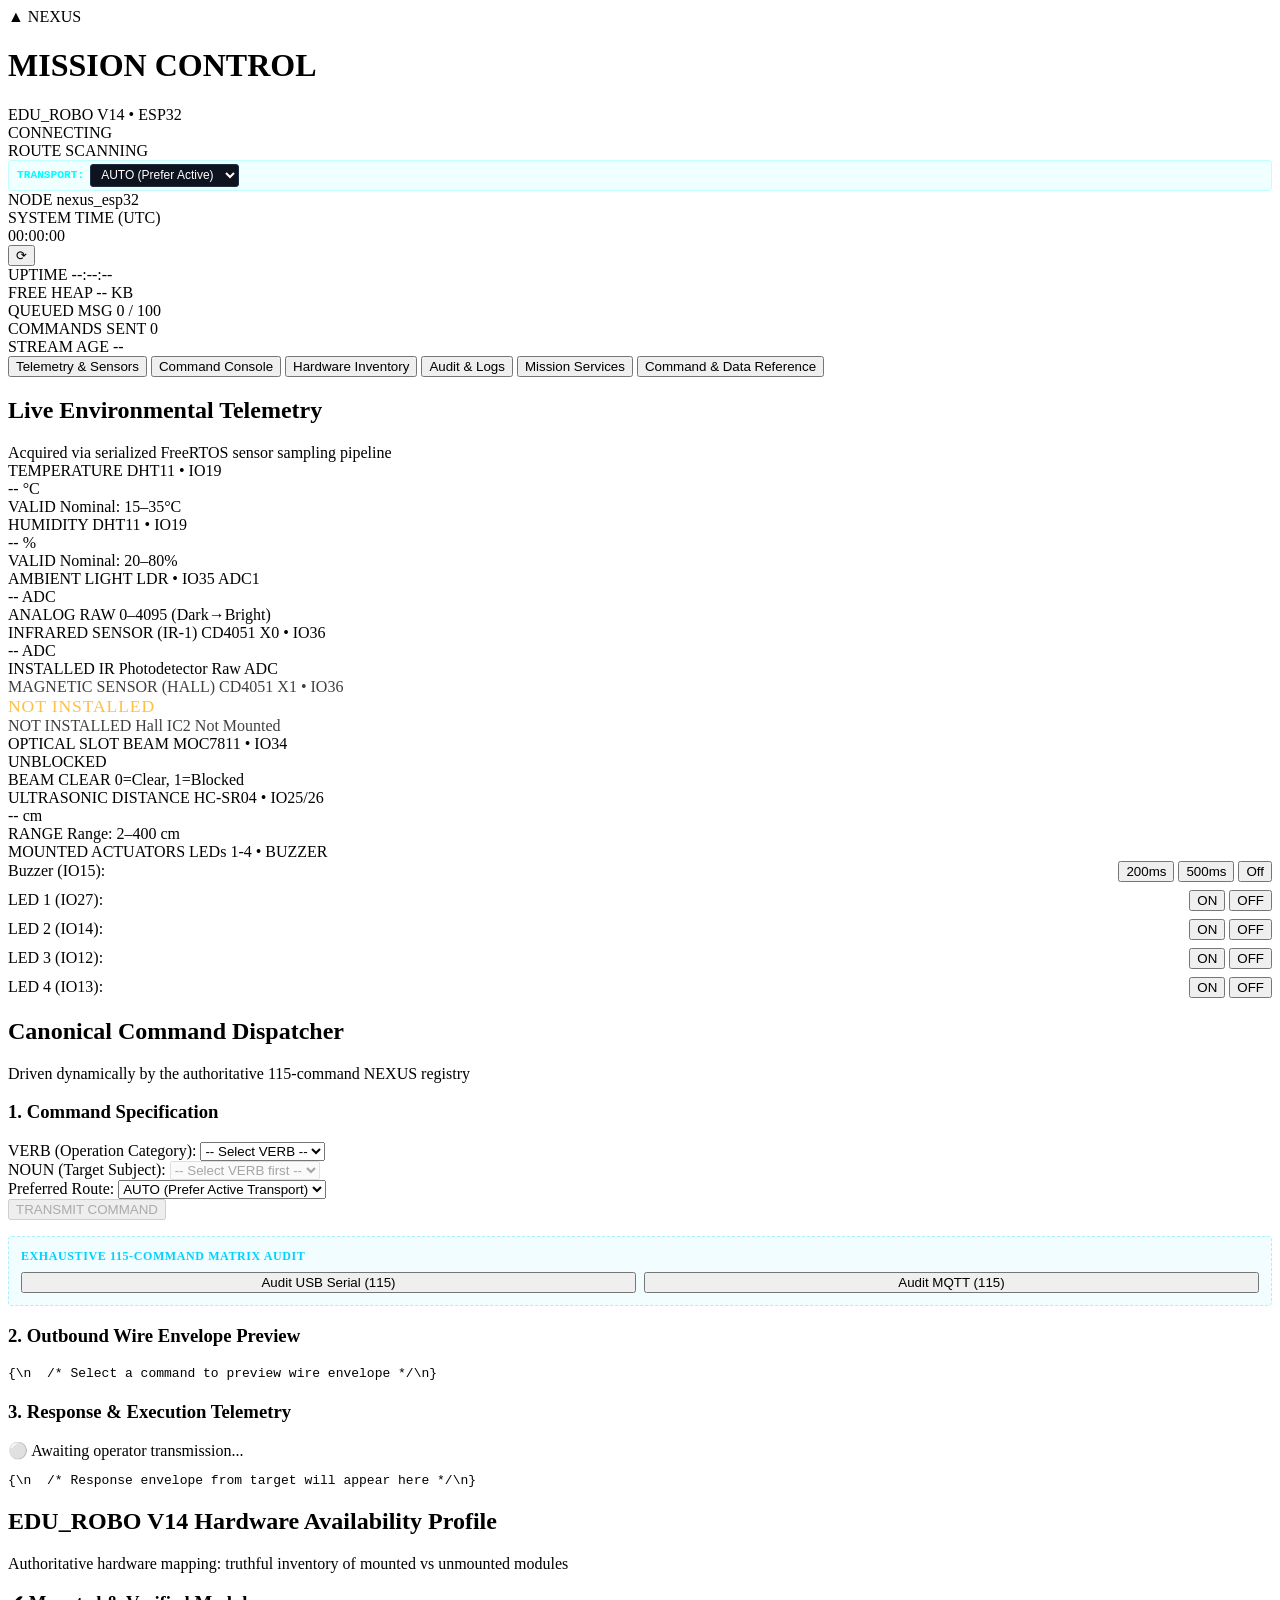
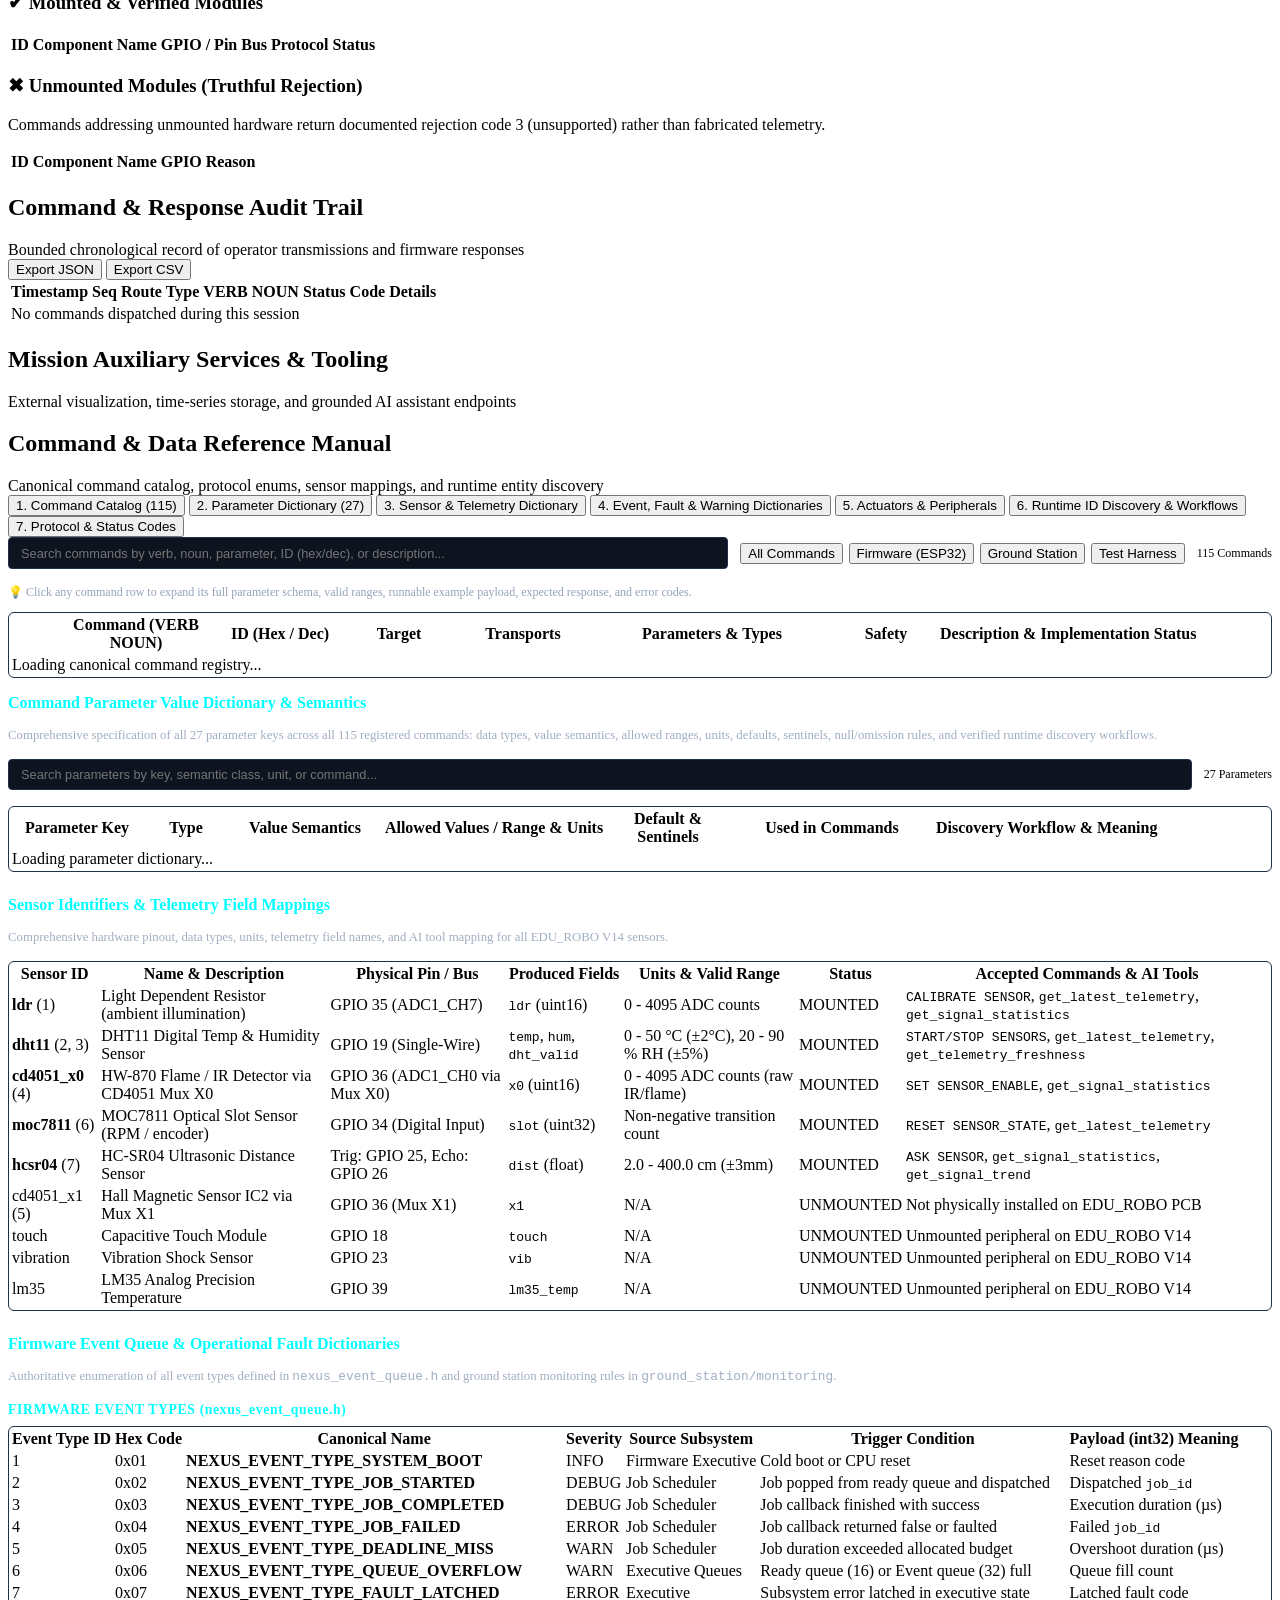
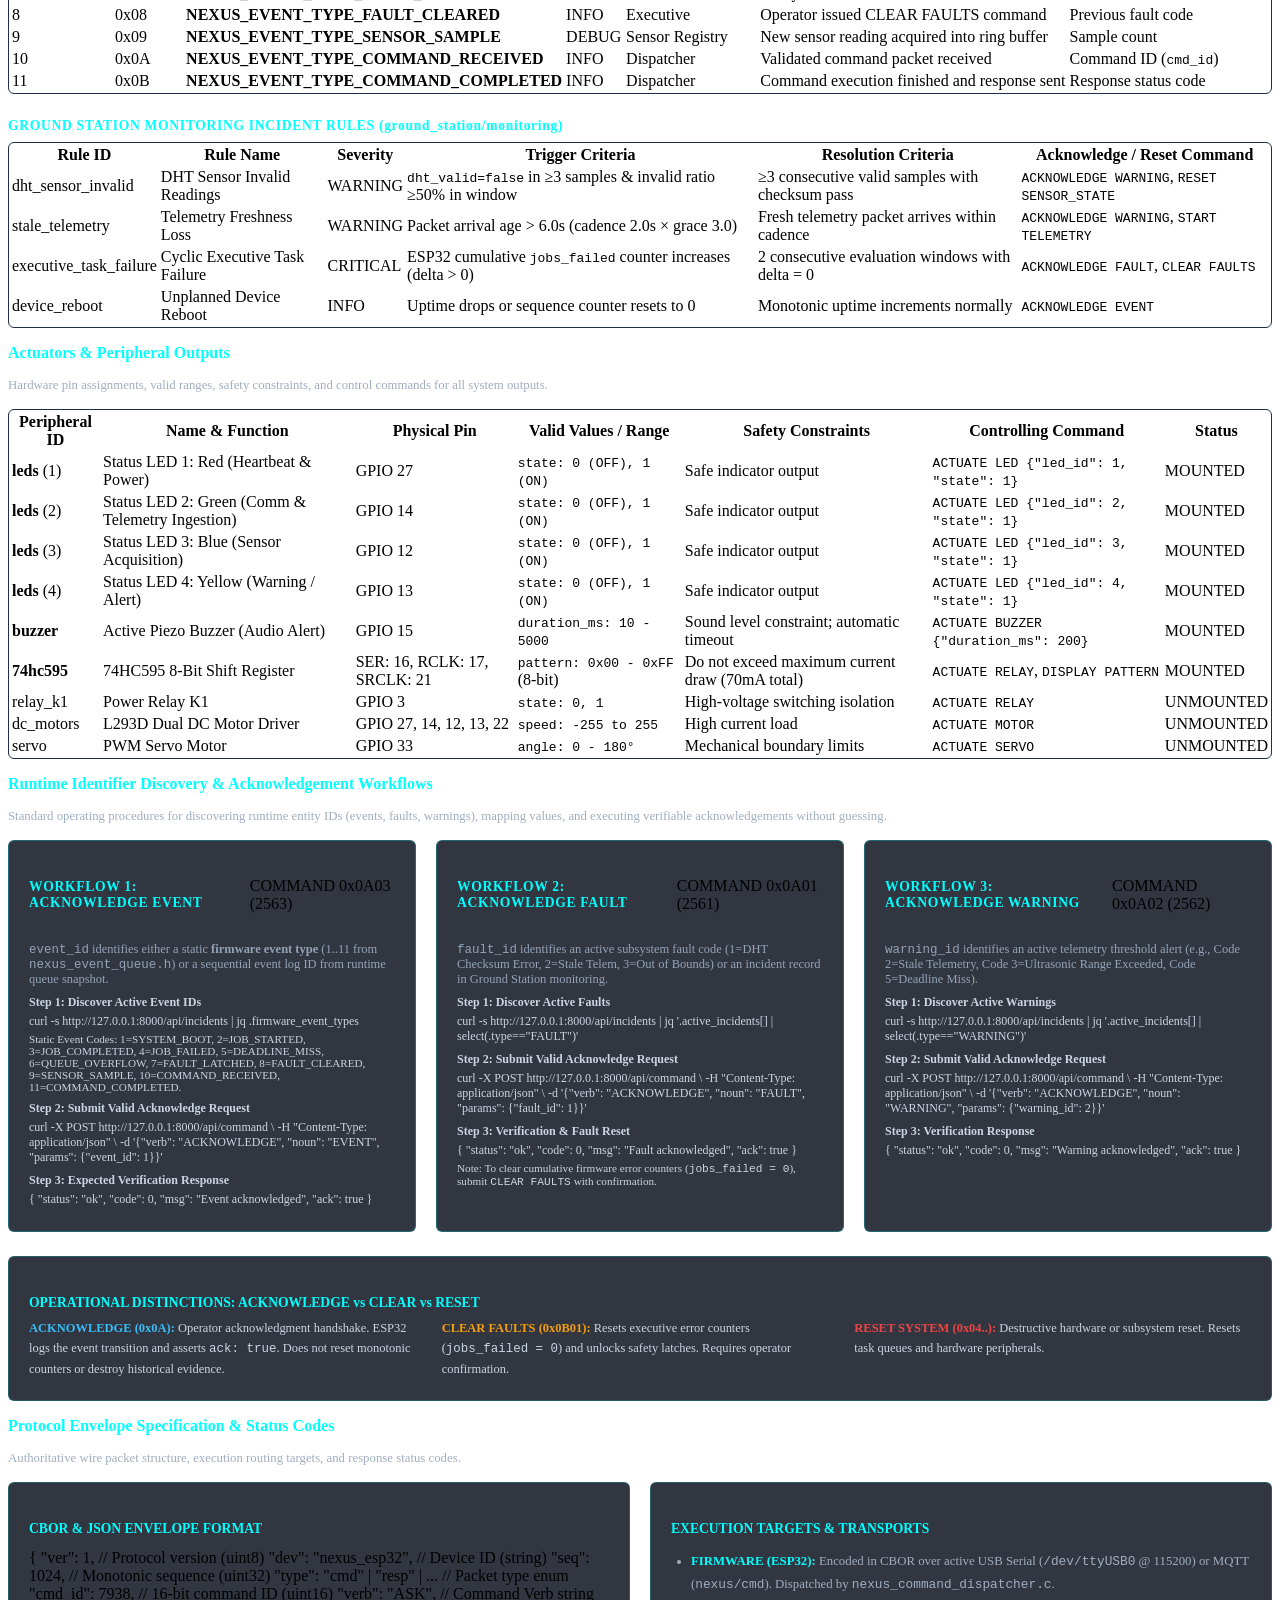
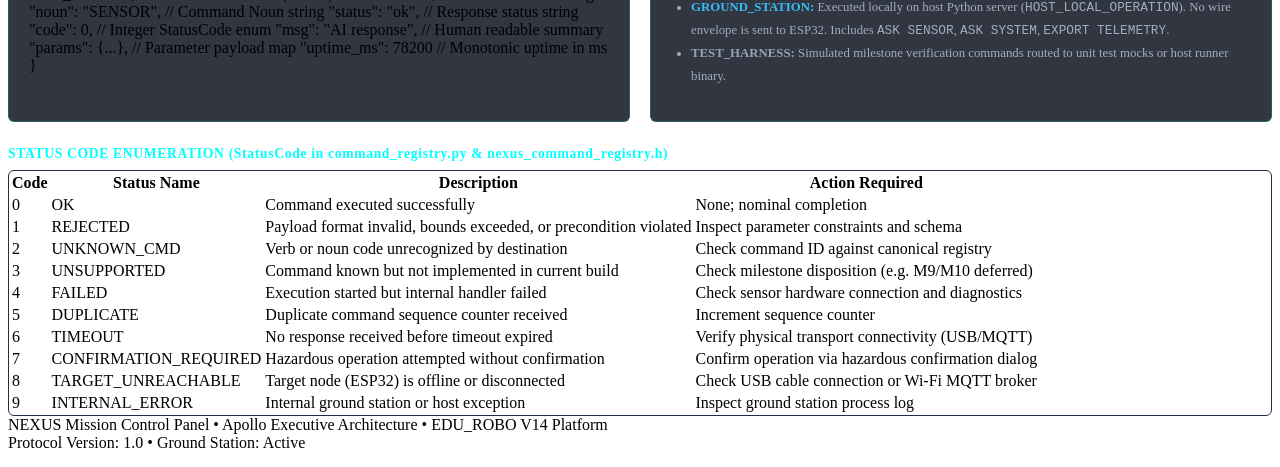
==== ground_station/static/index.html @ f182c5f9 "feat(ref): implement interactive parameter value mappings, command reference manual, and UI parity -" ====
<!DOCTYPE html>
<html lang="en">
<head>
  <meta charset="UTF-8">
  <meta name="viewport" content="width=device-width, initial-scale=1.0, maximum-scale=1.0, user-scalable=no">
  <title>NEXUS Mission Control | EDU_ROBO V14</title>
  <meta name="description" content="Apollo-inspired environmental monitoring & command control center for NEXUS EDU_ROBO V14">
  <link rel="stylesheet" href="/styles.css">
  <link rel="preconnect" href="https://fonts.googleapis.com">
  <link rel="preconnect" href="https://fonts.gstatic.com" crossorigin>
  <link href="https://fonts.googleapis.com/css2?family=Chakra+Petch:wght@400;600;700&family=JetBrains+Mono:wght@400;500;700&family=Inter:wght@300;400;500;600;700&display=swap" rel="stylesheet">
</head>
<body class="nexus-theme">
  <!-- Top Navigation / Status Ribbon -->
  <header class="mission-header">
    <div class="header-left">
      <div class="mission-insignia">
        <span class="insignia-symbol">▲</span>
        <span class="insignia-name">NEXUS</span>
      </div>
      <div class="mission-title">
        <h1>MISSION CONTROL</h1>
        <span class="sub-platform">EDU_ROBO V14 • ESP32</span>
      </div>
    </div>

    <div class="header-center">
      <div class="status-pill-group">
        <div id="connection-badge" class="badge badge-offline">
          <span class="indicator-dot"></span>
          <span class="badge-text" id="connection-text">CONNECTING</span>
        </div>
        <div id="transport-badge" class="badge badge-neutral">
          <span class="badge-label">ROUTE</span>
          <span class="badge-text" id="transport-text">SCANNING</span>
        </div>
        <div class="transport-selector-badge" style="display: flex; align-items: center; gap: 0.35rem; background: rgba(0,255,255,0.06); padding: 0.2rem 0.5rem; border-radius: 4px; border: 1px solid rgba(0,255,255,0.2);">
          <span style="font-size: 0.7rem; color: #00ffff; font-family: monospace; font-weight: bold;">TRANSPORT:</span>
          <select id="select-global-transport" class="form-control form-control-sm" style="background: #0d131f; color: #fff; border: 1px solid #1f2f47; font-size: 0.75rem; padding: 0.15rem 0.4rem; border-radius: 3px; cursor: pointer;">
            <option value="auto">AUTO (Prefer Active)</option>
            <option value="serial">USB Serial</option>
            <option value="mqtt">MQTT / Wi-Fi</option>
          </select>
        </div>
        <div class="badge badge-device">
          <span class="badge-label">NODE</span>
          <span class="badge-text" id="device-id-text">nexus_esp32</span>
        </div>
      </div>
    </div>

    <div class="header-right">
      <div class="mission-clock">
        <div class="clock-label">SYSTEM TIME (UTC)</div>
        <div id="utc-clock" class="clock-value">00:00:00</div>
      </div>
      <button id="refresh-all-btn" class="btn btn-icon" title="Refresh Telemetry">⟳</button>
    </div>
  </header>

  <!-- Main Grid Dashboard -->
  <main class="dashboard-container">
    
    <!-- Top Stats Bar -->
    <section class="quick-telemetry-strip">
      <div class="telemetry-chip">
        <span class="chip-label">UPTIME</span>
        <span id="chip-uptime" class="chip-value">--:--:--</span>
      </div>
      <div class="telemetry-chip">
        <span class="chip-label">FREE HEAP</span>
        <span id="chip-heap" class="chip-value">-- KB</span>
      </div>
      <div class="telemetry-chip">
        <span class="chip-label">QUEUED MSG</span>
        <span id="chip-queue" class="chip-value">0 / 100</span>
      </div>
      <div class="telemetry-chip">
        <span class="chip-label">COMMANDS SENT</span>
        <span id="chip-cmds" class="chip-value">0</span>
      </div>
      <div class="telemetry-chip">
        <span class="chip-label">STREAM AGE</span>
        <span id="chip-age" class="chip-value">--</span>
      </div>
    </section>

    <!-- Navigation Tabs for Mobile & Desktop -->
    <nav class="console-tabs" role="tablist">
      <button class="tab-btn active" data-tab="tab-telemetry" role="tab" id="btn-tab-telemetry">Telemetry & Sensors</button>
      <button class="tab-btn" data-tab="tab-command" role="tab" id="btn-tab-command">Command Console</button>
      <button class="tab-btn" data-tab="tab-hardware" role="tab" id="btn-tab-hardware">Hardware Inventory</button>
      <button class="tab-btn" data-tab="tab-history" role="tab" id="btn-tab-history">Audit & Logs</button>
      <button class="tab-btn" data-tab="tab-services" role="tab" id="btn-tab-services">Mission Services</button>
      <button class="tab-btn" data-tab="tab-reference" role="tab" id="btn-tab-reference">Command & Data Reference</button>
    </nav>

    <!-- TAB 1: Live Telemetry & Sensors -->
    <section id="tab-telemetry" class="tab-panel active">
      <div class="panel-header">
        <h2>Live Environmental Telemetry</h2>
        <span class="panel-subtitle">Acquired via serialized FreeRTOS sensor sampling pipeline</span>
      </div>

      <div class="sensors-grid">
        <!-- Sensor Card: Temperature -->
        <article class="sensor-card" id="card-temp">
          <div class="card-head">
            <span class="sensor-name">TEMPERATURE</span>
            <span class="sensor-id">DHT11 • IO19</span>
          </div>
          <div class="card-body">
            <div class="metric-display">
              <span id="val-temp" class="metric-number">--</span>
              <span class="metric-unit">°C</span>
            </div>
            <div class="metric-meta">
              <span id="tag-temp-valid" class="tag tag-ok">VALID</span>
              <span class="nominal-range">Nominal: 15–35°C</span>
            </div>
          </div>
        </article>

        <!-- Sensor Card: Humidity -->
        <article class="sensor-card" id="card-hum">
          <div class="card-head">
            <span class="sensor-name">HUMIDITY</span>
            <span class="sensor-id">DHT11 • IO19</span>
          </div>
          <div class="card-body">
            <div class="metric-display">
              <span id="val-hum" class="metric-number">--</span>
              <span class="metric-unit">%</span>
            </div>
            <div class="metric-meta">
              <span id="tag-hum-valid" class="tag tag-ok">VALID</span>
              <span class="nominal-range">Nominal: 20–80%</span>
            </div>
          </div>
        </article>

        <!-- Sensor Card: Light Intensity -->
        <article class="sensor-card" id="card-ldr">
          <div class="card-head">
            <span class="sensor-name">AMBIENT LIGHT</span>
            <span class="sensor-id">LDR • IO35 ADC1</span>
          </div>
          <div class="card-body">
            <div class="metric-display">
              <span id="val-ldr" class="metric-number">--</span>
              <span class="metric-unit">ADC</span>
            </div>
            <div class="metric-meta">
              <span class="tag tag-neutral">ANALOG RAW</span>
              <span class="nominal-range">0–4095 (Dark→Bright)</span>
            </div>
          </div>
        </article>

        <!-- Sensor Card: CD4051 MUX X0 (IR Sensor) -->
        <article class="sensor-card" id="card-x0">
          <div class="card-head">
            <span class="sensor-name">INFRARED SENSOR (IR-1)</span>
            <span class="sensor-id">CD4051 X0 • IO36</span>
          </div>
          <div class="card-body">
            <div class="metric-display">
              <span id="val-x0" class="metric-number">--</span>
              <span class="metric-unit">ADC</span>
            </div>
            <div class="metric-meta">
              <span class="tag tag-ok">INSTALLED</span>
              <span class="nominal-range">IR Photodetector Raw ADC</span>
            </div>
          </div>
        </article>

        <!-- Sensor Card: CD4051 MUX X1 (Hall Effect - Not Installed) -->
        <article class="sensor-card sensor-card-unmounted" id="card-x1" style="opacity: 0.75; border-color: rgba(255, 170, 0, 0.3);">
          <div class="card-head">
            <span class="sensor-name">MAGNETIC SENSOR (HALL)</span>
            <span class="sensor-id">CD4051 X1 • IO36</span>
          </div>
          <div class="card-body">
            <div class="metric-display">
              <span id="val-x1" class="metric-status text-warning" style="color: #ffaa00; font-size: 1.1rem; letter-spacing: 0.05em;">NOT INSTALLED</span>
            </div>
            <div class="metric-meta">
              <span class="tag tag-warn">NOT INSTALLED</span>
              <span class="nominal-range">Hall IC2 Not Mounted</span>
            </div>
          </div>
        </article>

        <!-- Sensor Card: MOC7811 Slot Optocoupler -->
        <article class="sensor-card" id="card-slot">
          <div class="card-head">
            <span class="sensor-name">OPTICAL SLOT BEAM</span>
            <span class="sensor-id">MOC7811 • IO34</span>
          </div>
          <div class="card-body">
            <div class="metric-display">
              <span id="val-slot" class="metric-status">UNBLOCKED</span>
            </div>
            <div class="metric-meta">
              <span id="tag-slot-state" class="tag tag-ok">BEAM CLEAR</span>
              <span class="nominal-range">0=Clear, 1=Blocked</span>
            </div>
          </div>
        </article>

        <!-- Sensor Card: HC-SR04 Ultrasonic Distance -->
        <article class="sensor-card" id="card-dist">
          <div class="card-head">
            <span class="sensor-name">ULTRASONIC DISTANCE</span>
            <span class="sensor-id">HC-SR04 • IO25/26</span>
          </div>
          <div class="card-body">
            <div class="metric-display">
              <span id="val-dist" class="metric-number">--</span>
              <span class="metric-unit">cm</span>
            </div>
            <div class="metric-meta">
              <span id="tag-dist-state" class="tag tag-neutral">RANGE</span>
              <span class="nominal-range">Range: 2–400 cm</span>
            </div>
          </div>
        </article>

        <!-- Quick Actuation Card -->
        <article class="sensor-card actuation-quick-card">
          <div class="card-head">
            <span class="sensor-name">MOUNTED ACTUATORS</span>
            <span class="sensor-id">LEDs 1-4 • BUZZER</span>
          </div>
          <div class="card-body quick-actuation-body" style="display: flex; flex-direction: column; gap: 0.5rem;">
            <div class="actuator-row" style="display: flex; justify-content: space-between; align-items: center;">
              <span>Buzzer (IO15):</span>
              <div class="btn-group">
                <button class="btn btn-sm btn-action" onclick="window.NexusApp.quickBuzzer(1, 200)">200ms</button>
                <button class="btn btn-sm btn-action" onclick="window.NexusApp.quickBuzzer(1, 500)">500ms</button>
                <button class="btn btn-sm btn-outline" onclick="window.NexusApp.quickBuzzer(0, 0)">Off</button>
              </div>
            </div>
            <div class="actuator-row" style="display: flex; justify-content: space-between; align-items: center;">
              <span>LED 1 (IO27):</span>
              <div class="btn-group">
                <button class="btn btn-sm btn-action" onclick="window.NexusApp.quickLed(1, 1)">ON</button>
                <button class="btn btn-sm btn-outline" onclick="window.NexusApp.quickLed(1, 0)">OFF</button>
              </div>
            </div>
            <div class="actuator-row" style="display: flex; justify-content: space-between; align-items: center;">
              <span>LED 2 (IO14):</span>
              <div class="btn-group">
                <button class="btn btn-sm btn-action" onclick="window.NexusApp.quickLed(2, 1)">ON</button>
                <button class="btn btn-sm btn-outline" onclick="window.NexusApp.quickLed(2, 0)">OFF</button>
              </div>
            </div>
            <div class="actuator-row" style="display: flex; justify-content: space-between; align-items: center;">
              <span>LED 3 (IO12):</span>
              <div class="btn-group">
                <button class="btn btn-sm btn-action" onclick="window.NexusApp.quickLed(3, 1)">ON</button>
                <button class="btn btn-sm btn-outline" onclick="window.NexusApp.quickLed(3, 0)">OFF</button>
              </div>
            </div>
            <div class="actuator-row" style="display: flex; justify-content: space-between; align-items: center;">
              <span>LED 4 (IO13):</span>
              <div class="btn-group">
                <button class="btn btn-sm btn-action" onclick="window.NexusApp.quickLed(4, 1)">ON</button>
                <button class="btn btn-sm btn-outline" onclick="window.NexusApp.quickLed(4, 0)">OFF</button>
              </div>
            </div>
          </div>
        </article>
      </div>
    </section>

    <!-- TAB 2: Canonical Command Console -->
    <section id="tab-command" class="tab-panel">
      <div class="panel-header">
        <h2>Canonical Command Dispatcher</h2>
        <span class="panel-subtitle">Driven dynamically by the authoritative 115-command NEXUS registry</span>
      </div>

      <div class="command-grid-layout">
        <!-- Command Builder Form -->
        <div class="command-builder-card">
          <h3 class="card-title">1. Command Specification</h3>

          <div class="form-group">
            <label for="select-verb">VERB (Operation Category):</label>
            <select id="select-verb" class="form-control">
              <option value="">-- Select VERB --</option>
            </select>
          </div>

          <div class="form-group">
            <label for="select-noun">NOUN (Target Subject):</label>
            <select id="select-noun" class="form-control" disabled>
              <option value="">-- Select VERB first --</option>
            </select>
          </div>

          <div class="command-meta-bar" id="command-meta-bar" style="display: none;">
            <div class="meta-item"><span class="meta-label">ID:</span> <span id="meta-cmd-id" class="code-pill">0x0000</span></div>
            <div class="meta-item"><span class="meta-label">TARGET:</span> <span id="meta-destination" class="code-pill">FIRMWARE</span></div>
            <div class="meta-item"><span class="meta-label">DISPOSITION:</span> <span id="meta-disposition" class="code-pill">REQUIRED</span></div>
            <div class="meta-item"><span class="meta-label">SUPPORTED:</span> <span id="meta-supported" class="tag tag-ok">YES</span></div>
          </div>

          <div id="command-description" class="command-description-box" style="display: none;">
            <!-- Description text injected dynamically -->
          </div>

          <!-- Dynamic Parameters Container -->
          <div id="parameters-container" class="parameters-section" style="display: none;">
            <h4 class="sub-heading">Command Parameters</h4>
            <div id="dynamic-fields-area"></div>
          </div>

          <!-- Transport preference & dispatch settings -->
          <div class="transport-preference-row">
            <label for="select-transport-route">Preferred Route:</label>
            <select id="select-transport-route" class="form-control form-control-sm">
              <option value="auto">AUTO (Prefer Active Transport)</option>
              <option value="serial">USB Serial (/dev/ttyUSB0)</option>
              <option value="mqtt">MQTT / Wi-Fi (Broker)</option>
            </select>
          </div>

          <!-- Transmit Action Button -->
          <div class="action-submit-area">
            <button id="btn-dispatch-cmd" class="btn btn-primary btn-block" disabled>
              <span class="btn-text">TRANSMIT COMMAND</span>
            </button>
          </div>

          <!-- Automated Full UI Command Audit Controls -->
          <div class="audit-runner-box" style="margin-top: 1rem; padding: 0.75rem; background: rgba(0, 210, 255, 0.05); border: 1px dashed rgba(0, 210, 255, 0.3); border-radius: 4px;">
            <div style="font-size: 0.75rem; font-weight: bold; color: #00d2ff; letter-spacing: 0.05em; margin-bottom: 0.5rem;">EXHAUSTIVE 115-COMMAND MATRIX AUDIT</div>
            <div style="display: flex; gap: 0.5rem;">
              <button id="btn-run-serial-audit" class="btn btn-sm btn-outline" style="flex: 1;" onclick="window.NexusApp.runCommandMatrixAudit({route:'serial'})">Audit USB Serial (115)</button>
              <button id="btn-run-mqtt-audit" class="btn btn-sm btn-outline" style="flex: 1;" onclick="window.NexusApp.runCommandMatrixAudit({route:'mqtt'})">Audit MQTT (115)</button>
            </div>
            <div id="audit-progress-status" style="font-size: 0.75rem; color: #8ba2b5; margin-top: 0.5rem; display: none;">Ready</div>
          </div>
        </div>

        <!-- Wire Preview & Execution Response Display -->
        <div class="command-preview-card">
          <h3 class="card-title">2. Outbound Wire Envelope Preview</h3>
          <pre id="wire-preview" class="code-view json-preview">{\n  /* Select a command to preview wire envelope */\n}</pre>

          <h3 class="card-title" style="margin-top: 1.25rem;">3. Response & Execution Telemetry</h3>
          <div id="response-status-banner" class="status-banner banner-idle">
            <span class="status-icon">⚪</span>
            <span id="banner-text">Awaiting operator transmission...</span>
          </div>

          <pre id="response-preview" class="code-view json-response">{\n  /* Response envelope from target will appear here */\n}</pre>
        </div>
      </div>
    </section>

    <!-- TAB 3: Hardware Inventory & Authority -->
    <section id="tab-hardware" class="tab-panel">
      <div class="panel-header">
        <h2>EDU_ROBO V14 Hardware Availability Profile</h2>
        <span class="panel-subtitle">Authoritative hardware mapping: truthful inventory of mounted vs unmounted modules</span>
      </div>

      <div class="hardware-split-grid">
        <!-- Mounted Hardware -->
        <div class="hardware-column">
          <h3 class="inventory-heading mounted-heading">✔ Mounted & Verified Modules</h3>
          <div class="table-responsive">
            <table class="nexus-table" id="table-mounted-hw">
              <thead>
                <tr>
                  <th>ID</th>
                  <th>Component Name</th>
                  <th>GPIO / Pin</th>
                  <th>Bus Protocol</th>
                  <th>Status</th>
                </tr>
              </thead>
              <tbody id="tbody-mounted-hw">
                <!-- Dynamically populated from /api/status -->
              </tbody>
            </table>
          </div>
        </div>

        <!-- Unmounted Hardware -->
        <div class="hardware-column">
          <h3 class="inventory-heading unmounted-heading">✖ Unmounted Modules (Truthful Rejection)</h3>
          <p class="unmounted-notice">Commands addressing unmounted hardware return documented rejection code 3 (unsupported) rather than fabricated telemetry.</p>
          <div class="table-responsive">
            <table class="nexus-table" id="table-unmounted-hw">
              <thead>
                <tr>
                  <th>ID</th>
                  <th>Component Name</th>
                  <th>GPIO</th>
                  <th>Reason</th>
                </tr>
              </thead>
              <tbody id="tbody-unmounted-hw">
                <!-- Dynamically populated from /api/status -->
              </tbody>
            </table>
          </div>
        </div>
      </div>
    </section>

    <!-- TAB 4: Audit Trail & Command History -->
    <section id="tab-history" class="tab-panel">
      <div class="panel-header">
        <h2>Command & Response Audit Trail</h2>
        <span class="panel-subtitle">Bounded chronological record of operator transmissions and firmware responses</span>
        <div class="header-actions">
          <button class="btn btn-sm btn-outline" id="btn-export-json">Export JSON</button>
          <button class="btn btn-sm btn-outline" id="btn-export-csv">Export CSV</button>
        </div>
      </div>

      <div class="table-responsive">
        <table class="nexus-table" id="table-audit-history">
          <thead>
            <tr>
              <th>Timestamp</th>
              <th>Seq</th>
              <th>Route</th>
              <th>Type</th>
              <th>VERB</th>
              <th>NOUN</th>
              <th>Status</th>
              <th>Code</th>
              <th>Details</th>
            </tr>
          </thead>
          <tbody id="tbody-audit-history">
            <tr><td colspan="9" class="text-center text-muted">No commands dispatched during this session</td></tr>
          </tbody>
        </table>
      </div>
    </section>

    <!-- TAB 5: Mission Auxiliary Services -->
    <section id="tab-services" class="tab-panel">
      <div class="panel-header">
        <h2>Mission Auxiliary Services & Tooling</h2>
        <span class="panel-subtitle">External visualization, time-series storage, and grounded AI assistant endpoints</span>
      </div>

      <div class="services-cards-grid" id="services-cards-container">
        <!-- Rendered dynamically from /api/services -->
      </div>
    </section>

    <!-- TAB 6: Command & Data Reference (Help) -->
    <section id="tab-reference" class="tab-panel">
      <div class="panel-header">
        <h2>Command & Data Reference Manual</h2>
        <span class="panel-subtitle">Canonical command catalog, protocol enums, sensor mappings, and runtime entity discovery</span>
      </div>

      <!-- Reference Sub-Navigation -->
      <div class="ref-subnav">
        <button class="ref-subtab-btn active" data-ref-subtab="ref-panel-catalog" id="btn-subtab-catalog">1. Command Catalog (115)</button>
        <button class="ref-subtab-btn" data-ref-subtab="ref-panel-parameters" id="btn-subtab-parameters">2. Parameter Dictionary (27)</button>
        <button class="ref-subtab-btn" data-ref-subtab="ref-panel-sensors" id="btn-subtab-sensors">3. Sensor & Telemetry Dictionary</button>
        <button class="ref-subtab-btn" data-ref-subtab="ref-panel-events" id="btn-subtab-events">4. Event, Fault & Warning Dictionaries</button>
        <button class="ref-subtab-btn" data-ref-subtab="ref-panel-actuators" id="btn-subtab-actuators">5. Actuators & Peripherals</button>
        <button class="ref-subtab-btn" data-ref-subtab="ref-panel-workflows" id="btn-subtab-workflows">6. Runtime ID Discovery & Workflows</button>
        <button class="ref-subtab-btn" data-ref-subtab="ref-panel-protocol" id="btn-subtab-protocol">7. Protocol & Status Codes</button>
      </div>

      <!-- SUBPANEL 1: Command Catalog (115 Commands with Expandable Detail Drawers) -->
      <div id="ref-panel-catalog" class="ref-subpanel active">
        <!-- Filter / Search Bar -->
        <div class="reference-filter-bar" style="display: flex; gap: 0.75rem; align-items: center; margin-bottom: 1rem; flex-wrap: wrap;">
          <input type="text" id="ref-search-input" placeholder="Search commands by verb, noun, parameter, ID (hex/dec), or description..." class="form-control" style="flex: 1; min-width: 280px; background: #0d131f; color: #fff; border: 1px solid #1f2f47; padding: 0.45rem 0.75rem; border-radius: 4px; font-size: 0.8rem;">
          <div class="ref-filter-btns" style="display: flex; gap: 0.35rem;">
            <button class="btn btn-sm btn-outline active" data-ref-filter="all" id="ref-filter-all">All Commands</button>
            <button class="btn btn-sm btn-outline" data-ref-filter="FIRMWARE" id="ref-filter-firmware">Firmware (ESP32)</button>
            <button class="btn btn-sm btn-outline" data-ref-filter="GROUND_STATION" id="ref-filter-ground">Ground Station</button>
            <button class="btn btn-sm btn-outline" data-ref-filter="TEST_HARNESS" id="ref-filter-harness">Test Harness</button>
          </div>
          <span id="ref-count-badge" class="badge badge-device" style="font-size: 0.75rem;">115 Commands</span>
        </div>

        <p style="font-size: 0.75rem; color: #94a3b8; margin-bottom: 0.75rem;">💡 Click any command row to expand its full parameter schema, valid ranges, runnable example payload, expected response, and error codes.</p>

        <!-- Reference Catalog Table -->
        <div class="table-container" style="overflow-x: auto; max-height: 650px; border: 1px solid #1f2f47; border-radius: 6px;">
          <table class="data-table" id="table-cmd-reference">
            <thead>
              <tr>
                <th style="width: 40px; text-align: center;"></th>
                <th style="width: 160px;">Command (VERB NOUN)</th>
                <th style="width: 120px;">ID (Hex / Dec)</th>
                <th style="width: 110px;">Target</th>
                <th style="width: 130px;">Transports</th>
                <th style="width: 240px;">Parameters & Types</th>
                <th style="width: 100px;">Safety</th>
                <th>Description & Implementation Status</th>
              </tr>
            </thead>
            <tbody id="tbody-cmd-reference">
              <tr><td colspan="8" class="text-center text-muted">Loading canonical command registry...</td></tr>
            </tbody>
          </table>
        </div>
      </div>

      <!-- SUBPANEL 2: Parameter Dictionary (27 Parameters across 48 Instances) -->
      <div id="ref-panel-parameters" class="ref-subpanel">
        <div class="panel-header" style="margin-bottom: 1rem;">
          <h3 style="color: #00ffff; font-size: 1rem;">Command Parameter Value Dictionary & Semantics</h3>
          <p style="font-size: 0.8rem; color: #a0aec0;">Comprehensive specification of all 27 parameter keys across all 115 registered commands: data types, value semantics, allowed ranges, units, defaults, sentinels, null/omission rules, and verified runtime discovery workflows.</p>
        </div>

        <!-- Filter / Search Bar for Parameters -->
        <div style="display: flex; gap: 0.75rem; align-items: center; margin-bottom: 1rem; flex-wrap: wrap;">
          <input type="text" id="param-search-input" placeholder="Search parameters by key, semantic class, unit, or command..." class="form-control" style="flex: 1; min-width: 280px; background: #0d131f; color: #fff; border: 1px solid #1f2f47; padding: 0.45rem 0.75rem; border-radius: 4px; font-size: 0.8rem;">
          <span id="param-count-badge" class="badge badge-device" style="font-size: 0.75rem;">27 Parameters</span>
        </div>

        <div class="table-container" style="overflow-x: auto; max-height: 650px; border: 1px solid #1f2f47; border-radius: 6px; margin-bottom: 1.5rem;">
          <table class="data-table" id="table-param-dictionary">
            <thead>
              <tr>
                <th style="width: 130px;">Parameter Key</th>
                <th style="width: 80px;">Type</th>
                <th style="width: 150px;">Value Semantics</th>
                <th style="width: 220px;">Allowed Values / Range & Units</th>
                <th style="width: 120px;">Default & Sentinels</th>
                <th style="width: 200px;">Used in Commands</th>
                <th>Discovery Workflow & Meaning</th>
              </tr>
            </thead>
            <tbody id="tbody-param-dictionary">
              <tr><td colspan="7" class="text-center text-muted">Loading parameter dictionary...</td></tr>
            </tbody>
          </table>
        </div>
      </div>

      <!-- SUBPANEL 2: Sensor & Telemetry Dictionary -->
      <div id="ref-panel-sensors" class="ref-subpanel">
        <div class="panel-header" style="margin-bottom: 1rem;">
          <h3 style="color: #00ffff; font-size: 1rem;">Sensor Identifiers & Telemetry Field Mappings</h3>
          <p style="font-size: 0.8rem; color: #a0aec0;">Comprehensive hardware pinout, data types, units, telemetry field names, and AI tool mapping for all EDU_ROBO V14 sensors.</p>
        </div>

        <div class="table-container" style="overflow-x: auto; border: 1px solid #1f2f47; border-radius: 6px; margin-bottom: 1.5rem;">
          <table class="data-table">
            <thead>
              <tr>
                <th>Sensor ID</th>
                <th>Name & Description</th>
                <th>Physical Pin / Bus</th>
                <th>Produced Fields</th>
                <th>Units & Valid Range</th>
                <th>Status</th>
                <th>Accepted Commands & AI Tools</th>
              </tr>
            </thead>
            <tbody>
              <tr>
                <td class="font-mono text-cyan"><strong>ldr</strong> (1)</td>
                <td>Light Dependent Resistor (ambient illumination)</td>
                <td class="font-mono">GPIO 35 (ADC1_CH7)</td>
                <td class="font-mono"><code>ldr</code> (uint16)</td>
                <td>0 - 4095 ADC counts</td>
                <td><span class="tag tag-ok">MOUNTED</span></td>
                <td><code>CALIBRATE SENSOR</code>, <code>get_latest_telemetry</code>, <code>get_signal_statistics</code></td>
              </tr>
              <tr>
                <td class="font-mono text-cyan"><strong>dht11</strong> (2, 3)</td>
                <td>DHT11 Digital Temp & Humidity Sensor</td>
                <td class="font-mono">GPIO 19 (Single-Wire)</td>
                <td class="font-mono"><code>temp</code>, <code>hum</code>, <code>dht_valid</code></td>
                <td>0 - 50 °C (±2°C), 20 - 90 % RH (±5%)</td>
                <td><span class="tag tag-ok">MOUNTED</span></td>
                <td><code>START/STOP SENSORS</code>, <code>get_latest_telemetry</code>, <code>get_telemetry_freshness</code></td>
              </tr>
              <tr>
                <td class="font-mono text-cyan"><strong>cd4051_x0</strong> (4)</td>
                <td>HW-870 Flame / IR Detector via CD4051 Mux X0</td>
                <td class="font-mono">GPIO 36 (ADC1_CH0 via Mux X0)</td>
                <td class="font-mono"><code>x0</code> (uint16)</td>
                <td>0 - 4095 ADC counts (raw IR/flame)</td>
                <td><span class="tag tag-ok">MOUNTED</span></td>
                <td><code>SET SENSOR_ENABLE</code>, <code>get_signal_statistics</code></td>
              </tr>
              <tr>
                <td class="font-mono text-cyan"><strong>moc7811</strong> (6)</td>
                <td>MOC7811 Optical Slot Sensor (RPM / encoder)</td>
                <td class="font-mono">GPIO 34 (Digital Input)</td>
                <td class="font-mono"><code>slot</code> (uint32)</td>
                <td>Non-negative transition count</td>
                <td><span class="tag tag-ok">MOUNTED</span></td>
                <td><code>RESET SENSOR_STATE</code>, <code>get_latest_telemetry</code></td>
              </tr>
              <tr>
                <td class="font-mono text-cyan"><strong>hcsr04</strong> (7)</td>
                <td>HC-SR04 Ultrasonic Distance Sensor</td>
                <td class="font-mono">Trig: GPIO 25, Echo: GPIO 26</td>
                <td class="font-mono"><code>dist</code> (float)</td>
                <td>2.0 - 400.0 cm (±3mm)</td>
                <td><span class="tag tag-ok">MOUNTED</span></td>
                <td><code>ASK SENSOR</code>, <code>get_signal_statistics</code>, <code>get_signal_trend</code></td>
              </tr>
              <tr>
                <td class="font-mono text-muted">cd4051_x1 (5)</td>
                <td>Hall Magnetic Sensor IC2 via Mux X1</td>
                <td class="font-mono">GPIO 36 (Mux X1)</td>
                <td class="font-mono"><code>x1</code></td>
                <td>N/A</td>
                <td><span class="tag tag-neutral">UNMOUNTED</span></td>
                <td>Not physically installed on EDU_ROBO PCB</td>
              </tr>
              <tr>
                <td class="font-mono text-muted">touch</td>
                <td>Capacitive Touch Module</td>
                <td class="font-mono">GPIO 18</td>
                <td class="font-mono"><code>touch</code></td>
                <td>N/A</td>
                <td><span class="tag tag-neutral">UNMOUNTED</span></td>
                <td>Unmounted peripheral on EDU_ROBO V14</td>
              </tr>
              <tr>
                <td class="font-mono text-muted">vibration</td>
                <td>Vibration Shock Sensor</td>
                <td class="font-mono">GPIO 23</td>
                <td class="font-mono"><code>vib</code></td>
                <td>N/A</td>
                <td><span class="tag tag-neutral">UNMOUNTED</span></td>
                <td>Unmounted peripheral on EDU_ROBO V14</td>
              </tr>
              <tr>
                <td class="font-mono text-muted">lm35</td>
                <td>LM35 Analog Precision Temperature</td>
                <td class="font-mono">GPIO 39</td>
                <td class="font-mono"><code>lm35_temp</code></td>
                <td>N/A</td>
                <td><span class="tag tag-neutral">UNMOUNTED</span></td>
                <td>Unmounted peripheral on EDU_ROBO V14</td>
              </tr>
            </tbody>
          </table>
        </div>
      </div>

      <!-- SUBPANEL 3: Event, Fault & Warning Dictionaries -->
      <div id="ref-panel-events" class="ref-subpanel">
        <div class="panel-header" style="margin-bottom: 1rem;">
          <h3 style="color: #00ffff; font-size: 1rem;">Firmware Event Queue & Operational Fault Dictionaries</h3>
          <p style="font-size: 0.8rem; color: #a0aec0;">Authoritative enumeration of all event types defined in <code>nexus_event_queue.h</code> and ground station monitoring rules in <code>ground_station/monitoring</code>.</p>
        </div>

        <h4 style="color: #00ffff; font-size: 0.85rem; margin-bottom: 0.5rem; letter-spacing: 0.05em;">FIRMWARE EVENT TYPES (nexus_event_queue.h)</h4>
        <div class="table-container" style="overflow-x: auto; border: 1px solid #1f2f47; border-radius: 6px; margin-bottom: 1.5rem;">
          <table class="data-table">
            <thead>
              <tr>
                <th>Event Type ID</th>
                <th>Hex Code</th>
                <th>Canonical Name</th>
                <th>Severity</th>
                <th>Source Subsystem</th>
                <th>Trigger Condition</th>
                <th>Payload (int32) Meaning</th>
              </tr>
            </thead>
            <tbody>
              <tr><td class="font-mono">1</td><td class="font-mono">0x01</td><td><strong>NEXUS_EVENT_TYPE_SYSTEM_BOOT</strong></td><td><span class="tag tag-info">INFO</span></td><td>Firmware Executive</td><td>Cold boot or CPU reset</td><td>Reset reason code</td></tr>
              <tr><td class="font-mono">2</td><td class="font-mono">0x02</td><td><strong>NEXUS_EVENT_TYPE_JOB_STARTED</strong></td><td><span class="tag tag-neutral">DEBUG</span></td><td>Job Scheduler</td><td>Job popped from ready queue and dispatched</td><td>Dispatched <code>job_id</code></td></tr>
              <tr><td class="font-mono">3</td><td class="font-mono">0x03</td><td><strong>NEXUS_EVENT_TYPE_JOB_COMPLETED</strong></td><td><span class="tag tag-neutral">DEBUG</span></td><td>Job Scheduler</td><td>Job callback finished with success</td><td>Execution duration (µs)</td></tr>
              <tr><td class="font-mono">4</td><td class="font-mono">0x04</td><td><strong>NEXUS_EVENT_TYPE_JOB_FAILED</strong></td><td><span class="tag tag-error">ERROR</span></td><td>Job Scheduler</td><td>Job callback returned false or faulted</td><td>Failed <code>job_id</code></td></tr>
              <tr><td class="font-mono">5</td><td class="font-mono">0x05</td><td><strong>NEXUS_EVENT_TYPE_DEADLINE_MISS</strong></td><td><span class="tag tag-warn">WARN</span></td><td>Job Scheduler</td><td>Job duration exceeded allocated budget</td><td>Overshoot duration (µs)</td></tr>
              <tr><td class="font-mono">6</td><td class="font-mono">0x06</td><td><strong>NEXUS_EVENT_TYPE_QUEUE_OVERFLOW</strong></td><td><span class="tag tag-warn">WARN</span></td><td>Executive Queues</td><td>Ready queue (16) or Event queue (32) full</td><td>Queue fill count</td></tr>
              <tr><td class="font-mono">7</td><td class="font-mono">0x07</td><td><strong>NEXUS_EVENT_TYPE_FAULT_LATCHED</strong></td><td><span class="tag tag-error">ERROR</span></td><td>Executive</td><td>Subsystem error latched in executive state</td><td>Latched fault code</td></tr>
              <tr><td class="font-mono">8</td><td class="font-mono">0x08</td><td><strong>NEXUS_EVENT_TYPE_FAULT_CLEARED</strong></td><td><span class="tag tag-ok">INFO</span></td><td>Executive</td><td>Operator issued CLEAR FAULTS command</td><td>Previous fault code</td></tr>
              <tr><td class="font-mono">9</td><td class="font-mono">0x09</td><td><strong>NEXUS_EVENT_TYPE_SENSOR_SAMPLE</strong></td><td><span class="tag tag-neutral">DEBUG</span></td><td>Sensor Registry</td><td>New sensor reading acquired into ring buffer</td><td>Sample count</td></tr>
              <tr><td class="font-mono">10</td><td class="font-mono">0x0A</td><td><strong>NEXUS_EVENT_TYPE_COMMAND_RECEIVED</strong></td><td><span class="tag tag-info">INFO</span></td><td>Dispatcher</td><td>Validated command packet received</td><td>Command ID (<code>cmd_id</code>)</td></tr>
              <tr><td class="font-mono">11</td><td class="font-mono">0x0B</td><td><strong>NEXUS_EVENT_TYPE_COMMAND_COMPLETED</strong></td><td><span class="tag tag-info">INFO</span></td><td>Dispatcher</td><td>Command execution finished and response sent</td><td>Response status code</td></tr>
            </tbody>
          </table>
        </div>

        <h4 style="color: #00ffff; font-size: 0.85rem; margin-bottom: 0.5rem; letter-spacing: 0.05em;">GROUND STATION MONITORING INCIDENT RULES (ground_station/monitoring)</h4>
        <div class="table-container" style="overflow-x: auto; border: 1px solid #1f2f47; border-radius: 6px;">
          <table class="data-table">
            <thead>
              <tr>
                <th>Rule ID</th>
                <th>Rule Name</th>
                <th>Severity</th>
                <th>Trigger Criteria</th>
                <th>Resolution Criteria</th>
                <th>Acknowledge / Reset Command</th>
              </tr>
            </thead>
            <tbody>
              <tr>
                <td class="font-mono text-cyan">dht_sensor_invalid</td>
                <td>DHT Sensor Invalid Readings</td>
                <td><span class="tag tag-warn">WARNING</span></td>
                <td><code>dht_valid=false</code> in ≥3 samples & invalid ratio ≥50% in window</td>
                <td>≥3 consecutive valid samples with checksum pass</td>
                <td><code>ACKNOWLEDGE WARNING</code>, <code>RESET SENSOR_STATE</code></td>
              </tr>
              <tr>
                <td class="font-mono text-cyan">stale_telemetry</td>
                <td>Telemetry Freshness Loss</td>
                <td><span class="tag tag-warn">WARNING</span></td>
                <td>Packet arrival age &gt; 6.0s (cadence 2.0s × grace 3.0)</td>
                <td>Fresh telemetry packet arrives within cadence</td>
                <td><code>ACKNOWLEDGE WARNING</code>, <code>START TELEMETRY</code></td>
              </tr>
              <tr>
                <td class="font-mono text-cyan">executive_task_failure</td>
                <td>Cyclic Executive Task Failure</td>
                <td><span class="tag tag-error">CRITICAL</span></td>
                <td>ESP32 cumulative <code>jobs_failed</code> counter increases (delta &gt; 0)</td>
                <td>2 consecutive evaluation windows with delta = 0</td>
                <td><code>ACKNOWLEDGE FAULT</code>, <code>CLEAR FAULTS</code></td>
              </tr>
              <tr>
                <td class="font-mono text-cyan">device_reboot</td>
                <td>Unplanned Device Reboot</td>
                <td><span class="tag tag-info">INFO</span></td>
                <td>Uptime drops or sequence counter resets to 0</td>
                <td>Monotonic uptime increments normally</td>
                <td><code>ACKNOWLEDGE EVENT</code></td>
              </tr>
            </tbody>
          </table>
        </div>
      </div>

      <!-- SUBPANEL 4: Actuators & Peripherals -->
      <div id="ref-panel-actuators" class="ref-subpanel">
        <div class="panel-header" style="margin-bottom: 1rem;">
          <h3 style="color: #00ffff; font-size: 1rem;">Actuators & Peripheral Outputs</h3>
          <p style="font-size: 0.8rem; color: #a0aec0;">Hardware pin assignments, valid ranges, safety constraints, and control commands for all system outputs.</p>
        </div>

        <div class="table-container" style="overflow-x: auto; border: 1px solid #1f2f47; border-radius: 6px;">
          <table class="data-table">
            <thead>
              <tr>
                <th>Peripheral ID</th>
                <th>Name & Function</th>
                <th>Physical Pin</th>
                <th>Valid Values / Range</th>
                <th>Safety Constraints</th>
                <th>Controlling Command</th>
                <th>Status</th>
              </tr>
            </thead>
            <tbody>
              <tr>
                <td class="font-mono text-cyan"><strong>leds</strong> (1)</td>
                <td>Status LED 1: Red (Heartbeat & Power)</td>
                <td class="font-mono">GPIO 27</td>
                <td><code>state: 0 (OFF), 1 (ON)</code></td>
                <td>Safe indicator output</td>
                <td><code>ACTUATE LED {"led_id": 1, "state": 1}</code></td>
                <td><span class="tag tag-ok">MOUNTED</span></td>
              </tr>
              <tr>
                <td class="font-mono text-cyan"><strong>leds</strong> (2)</td>
                <td>Status LED 2: Green (Comm & Telemetry Ingestion)</td>
                <td class="font-mono">GPIO 14</td>
                <td><code>state: 0 (OFF), 1 (ON)</code></td>
                <td>Safe indicator output</td>
                <td><code>ACTUATE LED {"led_id": 2, "state": 1}</code></td>
                <td><span class="tag tag-ok">MOUNTED</span></td>
              </tr>
              <tr>
                <td class="font-mono text-cyan"><strong>leds</strong> (3)</td>
                <td>Status LED 3: Blue (Sensor Acquisition)</td>
                <td class="font-mono">GPIO 12</td>
                <td><code>state: 0 (OFF), 1 (ON)</code></td>
                <td>Safe indicator output</td>
                <td><code>ACTUATE LED {"led_id": 3, "state": 1}</code></td>
                <td><span class="tag tag-ok">MOUNTED</span></td>
              </tr>
              <tr>
                <td class="font-mono text-cyan"><strong>leds</strong> (4)</td>
                <td>Status LED 4: Yellow (Warning / Alert)</td>
                <td class="font-mono">GPIO 13</td>
                <td><code>state: 0 (OFF), 1 (ON)</code></td>
                <td>Safe indicator output</td>
                <td><code>ACTUATE LED {"led_id": 4, "state": 1}</code></td>
                <td><span class="tag tag-ok">MOUNTED</span></td>
              </tr>
              <tr>
                <td class="font-mono text-cyan"><strong>buzzer</strong></td>
                <td>Active Piezo Buzzer (Audio Alert)</td>
                <td class="font-mono">GPIO 15</td>
                <td><code>duration_ms: 10 - 5000</code></td>
                <td>Sound level constraint; automatic timeout</td>
                <td><code>ACTUATE BUZZER {"duration_ms": 200}</code></td>
                <td><span class="tag tag-ok">MOUNTED</span></td>
              </tr>
              <tr>
                <td class="font-mono text-cyan"><strong>74hc595</strong></td>
                <td>74HC595 8-Bit Shift Register</td>
                <td class="font-mono">SER: 16, RCLK: 17, SRCLK: 21</td>
                <td><code>pattern: 0x00 - 0xFF</code> (8-bit)</td>
                <td>Do not exceed maximum current draw (70mA total)</td>
                <td><code>ACTUATE RELAY</code>, <code>DISPLAY PATTERN</code></td>
                <td><span class="tag tag-ok">MOUNTED</span></td>
              </tr>
              <tr>
                <td class="font-mono text-muted">relay_k1</td>
                <td>Power Relay K1</td>
                <td class="font-mono">GPIO 3</td>
                <td><code>state: 0, 1</code></td>
                <td>High-voltage switching isolation</td>
                <td><code>ACTUATE RELAY</code></td>
                <td><span class="tag tag-neutral">UNMOUNTED</span></td>
              </tr>
              <tr>
                <td class="font-mono text-muted">dc_motors</td>
                <td>L293D Dual DC Motor Driver</td>
                <td class="font-mono">GPIO 27, 14, 12, 13, 22</td>
                <td><code>speed: -255 to 255</code></td>
                <td>High current load</td>
                <td><code>ACTUATE MOTOR</code></td>
                <td><span class="tag tag-neutral">UNMOUNTED</span></td>
              </tr>
              <tr>
                <td class="font-mono text-muted">servo</td>
                <td>PWM Servo Motor</td>
                <td class="font-mono">GPIO 33</td>
                <td><code>angle: 0 - 180°</code></td>
                <td>Mechanical boundary limits</td>
                <td><code>ACTUATE SERVO</code></td>
                <td><span class="tag tag-neutral">UNMOUNTED</span></td>
              </tr>
            </tbody>
          </table>
        </div>
      </div>

      <!-- SUBPANEL 6: Runtime ID Discovery Workflows -->
      <div id="ref-panel-workflows" class="ref-subpanel">
        <div class="panel-header" style="margin-bottom: 1rem;">
          <h3 style="color: #00ffff; font-size: 1rem;">Runtime Identifier Discovery & Acknowledgement Workflows</h3>
          <p style="font-size: 0.8rem; color: #a0aec0;">Standard operating procedures for discovering runtime entity IDs (events, faults, warnings), mapping values, and executing verifiable acknowledgements without guessing.</p>
        </div>

        <div style="display: grid; grid-template-columns: repeat(auto-fit, minmax(320px, 1fr)); gap: 1.25rem; margin-bottom: 1.5rem;">
          <!-- WORKFLOW 1: ACKNOWLEDGE EVENT -->
          <div style="background: rgba(13,19,31,0.85); border: 1px solid rgba(0,255,255,0.25); border-radius: 6px; padding: 1.25rem;">
            <div style="display: flex; justify-content: space-between; align-items: center; margin-bottom: 0.5rem;">
              <h4 style="color: #00ffff; font-size: 0.85rem; letter-spacing: 0.05em;">WORKFLOW 1: ACKNOWLEDGE EVENT</h4>
              <span class="tag tag-ok">COMMAND 0x0A03 (2563)</span>
            </div>
            <p style="font-size: 0.78rem; color: #94a3b8; margin-bottom: 0.5rem;"><code>event_id</code> identifies either a static <strong>firmware event type</strong> (1..11 from <code>nexus_event_queue.h</code>) or a sequential event log ID from runtime queue snapshot.</p>
            <div style="font-size: 0.75rem; color: #cbd5e1; margin-bottom: 0.5rem;">
              <strong>Step 1: Discover Active Event IDs</strong>
              <div class="ref-code-block" style="margin: 0.25rem 0;">curl -s http://127.0.0.1:8000/api/incidents | jq .firmware_event_types</div>
              <div class="text-muted" style="font-size:0.7rem;">Static Event Codes: 1=SYSTEM_BOOT, 2=JOB_STARTED, 3=JOB_COMPLETED, 4=JOB_FAILED, 5=DEADLINE_MISS, 6=QUEUE_OVERFLOW, 7=FAULT_LATCHED, 8=FAULT_CLEARED, 9=SENSOR_SAMPLE, 10=COMMAND_RECEIVED, 11=COMMAND_COMPLETED.</div>
            </div>
            <div style="font-size: 0.75rem; color: #cbd5e1; margin-bottom: 0.5rem;">
              <strong>Step 2: Submit Valid Acknowledge Request</strong>
              <div class="ref-code-block" style="margin: 0.25rem 0;">curl -X POST http://127.0.0.1:8000/api/command \
  -H "Content-Type: application/json" \
  -d '{"verb": "ACKNOWLEDGE", "noun": "EVENT", "params": {"event_id": 1}}'</div>
            </div>
            <div style="font-size: 0.75rem; color: #cbd5e1;">
              <strong>Step 3: Expected Verification Response</strong>
              <div class="ref-code-block" style="margin: 0.25rem 0;">{ "status": "ok", "code": 0, "msg": "Event acknowledged", "ack": true }</div>
            </div>
          </div>

          <!-- WORKFLOW 2: ACKNOWLEDGE FAULT -->
          <div style="background: rgba(13,19,31,0.85); border: 1px solid rgba(0,255,255,0.25); border-radius: 6px; padding: 1.25rem;">
            <div style="display: flex; justify-content: space-between; align-items: center; margin-bottom: 0.5rem;">
              <h4 style="color: #00ffff; font-size: 0.85rem; letter-spacing: 0.05em;">WORKFLOW 2: ACKNOWLEDGE FAULT</h4>
              <span class="tag tag-ok">COMMAND 0x0A01 (2561)</span>
            </div>
            <p style="font-size: 0.78rem; color: #94a3b8; margin-bottom: 0.5rem;"><code>fault_id</code> identifies an active subsystem fault code (1=DHT Checksum Error, 2=Stale Telem, 3=Out of Bounds) or an incident record in Ground Station monitoring.</p>
            <div style="font-size: 0.75rem; color: #cbd5e1; margin-bottom: 0.5rem;">
              <strong>Step 1: Discover Active Faults</strong>
              <div class="ref-code-block" style="margin: 0.25rem 0;">curl -s http://127.0.0.1:8000/api/incidents | jq '.active_incidents[] | select(.type=="FAULT")'</div>
            </div>
            <div style="font-size: 0.75rem; color: #cbd5e1; margin-bottom: 0.5rem;">
              <strong>Step 2: Submit Valid Acknowledge Request</strong>
              <div class="ref-code-block" style="margin: 0.25rem 0;">curl -X POST http://127.0.0.1:8000/api/command \
  -H "Content-Type: application/json" \
  -d '{"verb": "ACKNOWLEDGE", "noun": "FAULT", "params": {"fault_id": 1}}'</div>
            </div>
            <div style="font-size: 0.75rem; color: #cbd5e1;">
              <strong>Step 3: Verification & Fault Reset</strong>
              <div class="ref-code-block" style="margin: 0.25rem 0;">{ "status": "ok", "code": 0, "msg": "Fault acknowledged", "ack": true }</div>
              <div class="text-muted" style="font-size:0.7rem; margin-top:0.25rem;">Note: To clear cumulative firmware error counters (<code>jobs_failed = 0</code>), submit <code>CLEAR FAULTS</code> with confirmation.</div>
            </div>
          </div>

          <!-- WORKFLOW 3: ACKNOWLEDGE WARNING -->
          <div style="background: rgba(13,19,31,0.85); border: 1px solid rgba(0,255,255,0.25); border-radius: 6px; padding: 1.25rem;">
            <div style="display: flex; justify-content: space-between; align-items: center; margin-bottom: 0.5rem;">
              <h4 style="color: #00ffff; font-size: 0.85rem; letter-spacing: 0.05em;">WORKFLOW 3: ACKNOWLEDGE WARNING</h4>
              <span class="tag tag-ok">COMMAND 0x0A02 (2562)</span>
            </div>
            <p style="font-size: 0.78rem; color: #94a3b8; margin-bottom: 0.5rem;"><code>warning_id</code> identifies an active telemetry threshold alert (e.g., Code 2=Stale Telemetry, Code 3=Ultrasonic Range Exceeded, Code 5=Deadline Miss).</p>
            <div style="font-size: 0.75rem; color: #cbd5e1; margin-bottom: 0.5rem;">
              <strong>Step 1: Discover Active Warnings</strong>
              <div class="ref-code-block" style="margin: 0.25rem 0;">curl -s http://127.0.0.1:8000/api/incidents | jq '.active_incidents[] | select(.type=="WARNING")'</div>
            </div>
            <div style="font-size: 0.75rem; color: #cbd5e1; margin-bottom: 0.5rem;">
              <strong>Step 2: Submit Valid Acknowledge Request</strong>
              <div class="ref-code-block" style="margin: 0.25rem 0;">curl -X POST http://127.0.0.1:8000/api/command \
  -H "Content-Type: application/json" \
  -d '{"verb": "ACKNOWLEDGE", "noun": "WARNING", "params": {"warning_id": 2}}'</div>
            </div>
            <div style="font-size: 0.75rem; color: #cbd5e1;">
              <strong>Step 3: Verification Response</strong>
              <div class="ref-code-block" style="margin: 0.25rem 0;">{ "status": "ok", "code": 0, "msg": "Warning acknowledged", "ack": true }</div>
            </div>
          </div>
        </div>

        <div style="background: rgba(13,19,31,0.85); border: 1px solid rgba(0,255,255,0.2); border-radius: 6px; padding: 1.25rem;">
          <h4 style="color: #00ffff; font-size: 0.85rem; margin-bottom: 0.5rem;">OPERATIONAL DISTINCTIONS: ACKNOWLEDGE vs CLEAR vs RESET</h4>
          <div style="display: grid; grid-template-columns: repeat(auto-fit, minmax(280px, 1fr)); gap: 1rem; font-size: 0.78rem; color: #cbd5e1; line-height: 1.6;">
            <div>
              <strong style="color: #38bdf8;">ACKNOWLEDGE (0x0A):</strong> Operator acknowledgment handshake. ESP32 logs the event transition and asserts <code>ack: true</code>. Does not reset monotonic counters or destroy historical evidence.
            </div>
            <div>
              <strong style="color: #f59e0b;">CLEAR FAULTS (0x0B01):</strong> Resets executive error counters (<code>jobs_failed = 0</code>) and unlocks safety latches. Requires operator confirmation.
            </div>
            <div>
              <strong style="color: #ef4444;">RESET SYSTEM (0x04..):</strong> Destructive hardware or subsystem reset. Resets task queues and hardware peripherals.
            </div>
          </div>
        </div>
      </div>

      <!-- SUBPANEL 6: Protocol & Status Codes -->
      <div id="ref-panel-protocol" class="ref-subpanel">
        <div class="panel-header" style="margin-bottom: 1rem;">
          <h3 style="color: #00ffff; font-size: 1rem;">Protocol Envelope Specification & Status Codes</h3>
          <p style="font-size: 0.8rem; color: #a0aec0;">Authoritative wire packet structure, execution routing targets, and response status codes.</p>
        </div>

        <div style="display: grid; grid-template-columns: repeat(auto-fit, minmax(320px, 1fr)); gap: 1.25rem; margin-bottom: 1.5rem;">
          <div style="background: rgba(13,19,31,0.85); border: 1px solid rgba(0,255,255,0.2); border-radius: 6px; padding: 1.25rem;">
            <h4 style="color: #00ffff; font-size: 0.85rem; margin-bottom: 0.75rem;">CBOR & JSON ENVELOPE FORMAT</h4>
            <div class="ref-code-block">{
  "ver": 1,                      // Protocol version (uint8)
  "dev": "nexus_esp32",          // Device ID (string)
  "seq": 1024,                   // Monotonic sequence (uint32)
  "type": "cmd" | "resp" | ...   // Packet type enum
  "cmd_id": 7938,                // 16-bit command ID (uint16)
  "verb": "ASK",                 // Command Verb string
  "noun": "SENSOR",              // Command Noun string
  "status": "ok",                // Response status string
  "code": 0,                     // Integer StatusCode enum
  "msg": "AI response",          // Human readable summary
  "params": {...},               // Parameter payload map
  "uptime_ms": 78200             // Monotonic uptime in ms
}</div>
          </div>

          <div style="background: rgba(13,19,31,0.85); border: 1px solid rgba(0,255,255,0.2); border-radius: 6px; padding: 1.25rem;">
            <h4 style="color: #00ffff; font-size: 0.85rem; margin-bottom: 0.75rem;">EXECUTION TARGETS & TRANSPORTS</h4>
            <ul style="font-size: 0.8rem; color: #a0aec0; padding-left: 1.25rem; line-height: 1.8;">
              <li><strong style="color:#00ffff;">FIRMWARE (ESP32):</strong> Encoded in CBOR over active USB Serial (<code>/dev/ttyUSB0</code> @ 115200) or MQTT (<code>nexus/cmd</code>). Dispatched by <code>nexus_command_dispatcher.c</code>.</li>
              <li><strong style="color:#38bdf8;">GROUND_STATION:</strong> Executed locally on host Python server (<code>HOST_LOCAL_OPERATION</code>). No wire envelope is sent to ESP32. Includes <code>ASK SENSOR</code>, <code>ASK SYSTEM</code>, <code>EXPORT TELEMETRY</code>.</li>
              <li><strong style="color:#94a3b8;">TEST_HARNESS:</strong> Simulated milestone verification commands routed to unit test mocks or host runner binary.</li>
            </ul>
          </div>
        </div>

        <h4 style="color: #00ffff; font-size: 0.85rem; margin-bottom: 0.5rem; letter-spacing: 0.05em;">STATUS CODE ENUMERATION (StatusCode in command_registry.py & nexus_command_registry.h)</h4>
        <div class="table-container" style="overflow-x: auto; border: 1px solid #1f2f47; border-radius: 6px;">
          <table class="data-table">
            <thead>
              <tr>
                <th>Code</th>
                <th>Status Name</th>
                <th>Description</th>
                <th>Action Required</th>
              </tr>
            </thead>
            <tbody>
              <tr><td class="font-mono">0</td><td><span class="tag tag-ok">OK</span></td><td>Command executed successfully</td><td>None; nominal completion</td></tr>
              <tr><td class="font-mono">1</td><td><span class="tag tag-error">REJECTED</span></td><td>Payload format invalid, bounds exceeded, or precondition violated</td><td>Inspect parameter constraints and schema</td></tr>
              <tr><td class="font-mono">2</td><td><span class="tag tag-warn">UNKNOWN_CMD</span></td><td>Verb or noun code unrecognized by destination</td><td>Check command ID against canonical registry</td></tr>
              <tr><td class="font-mono">3</td><td><span class="tag tag-warn">UNSUPPORTED</span></td><td>Command known but not implemented in current build</td><td>Check milestone disposition (e.g. M9/M10 deferred)</td></tr>
              <tr><td class="font-mono">4</td><td><span class="tag tag-error">FAILED</span></td><td>Execution started but internal handler failed</td><td>Check sensor hardware connection and diagnostics</td></tr>
              <tr><td class="font-mono">5</td><td><span class="tag tag-warn">DUPLICATE</span></td><td>Duplicate command sequence counter received</td><td>Increment sequence counter</td></tr>
              <tr><td class="font-mono">6</td><td><span class="tag tag-error">TIMEOUT</span></td><td>No response received before timeout expired</td><td>Verify physical transport connectivity (USB/MQTT)</td></tr>
              <tr><td class="font-mono">7</td><td><span class="tag tag-warn">CONFIRMATION_REQUIRED</span></td><td>Hazardous operation attempted without confirmation</td><td>Confirm operation via hazardous confirmation dialog</td></tr>
              <tr><td class="font-mono">8</td><td><span class="tag tag-error">TARGET_UNREACHABLE</span></td><td>Target node (ESP32) is offline or disconnected</td><td>Check USB cable connection or Wi-Fi MQTT broker</td></tr>
              <tr><td class="font-mono">9</td><td><span class="tag tag-error">INTERNAL_ERROR</span></td><td>Internal ground station or host exception</td><td>Inspect ground station process log</td></tr>
            </tbody>
          </table>
        </div>
      </div>
    </section>

  </main>

  <!-- Hazardous Operation Confirmation Modal -->
  <div id="confirmation-modal" class="modal-overlay" style="display: none;">
    <div class="modal-card">
      <div class="modal-head">
        <span class="modal-warn-icon">⚠️</span>
        <h3 class="modal-title">Hazardous Operation Confirmation</h3>
      </div>
      <div class="modal-body">
        <p id="modal-warning-text">This command modifies executive state, flushes history, or resets fault counters.</p>
        <div class="modal-command-summary" id="modal-command-summary"></div>
        <div class="confirmation-checkbox-row">
          <input type="checkbox" id="modal-confirm-check">
          <label for="modal-confirm-check">I confirm that I want to transmit this command to the system.</label>
        </div>
      </div>
      <div class="modal-foot">
        <button id="modal-btn-cancel" class="btn btn-outline">Cancel</button>
        <button id="modal-btn-confirm" class="btn btn-danger" disabled>Authorize & Transmit</button>
      </div>
    </div>
  </div>

  <!-- Footer -->
  <footer class="mission-footer">
    <div class="footer-info">
      <span>NEXUS Mission Control Panel</span> • 
      <span>Apollo Executive Architecture</span> • 
      <span>EDU_ROBO V14 Platform</span>
    </div>
    <div class="footer-meta">
      <span>Protocol Version: 1.0</span> • 
      <span>Ground Station: Active</span>
    </div>
  </footer>

  <script src="/app.js"></script>
</body>
</html>
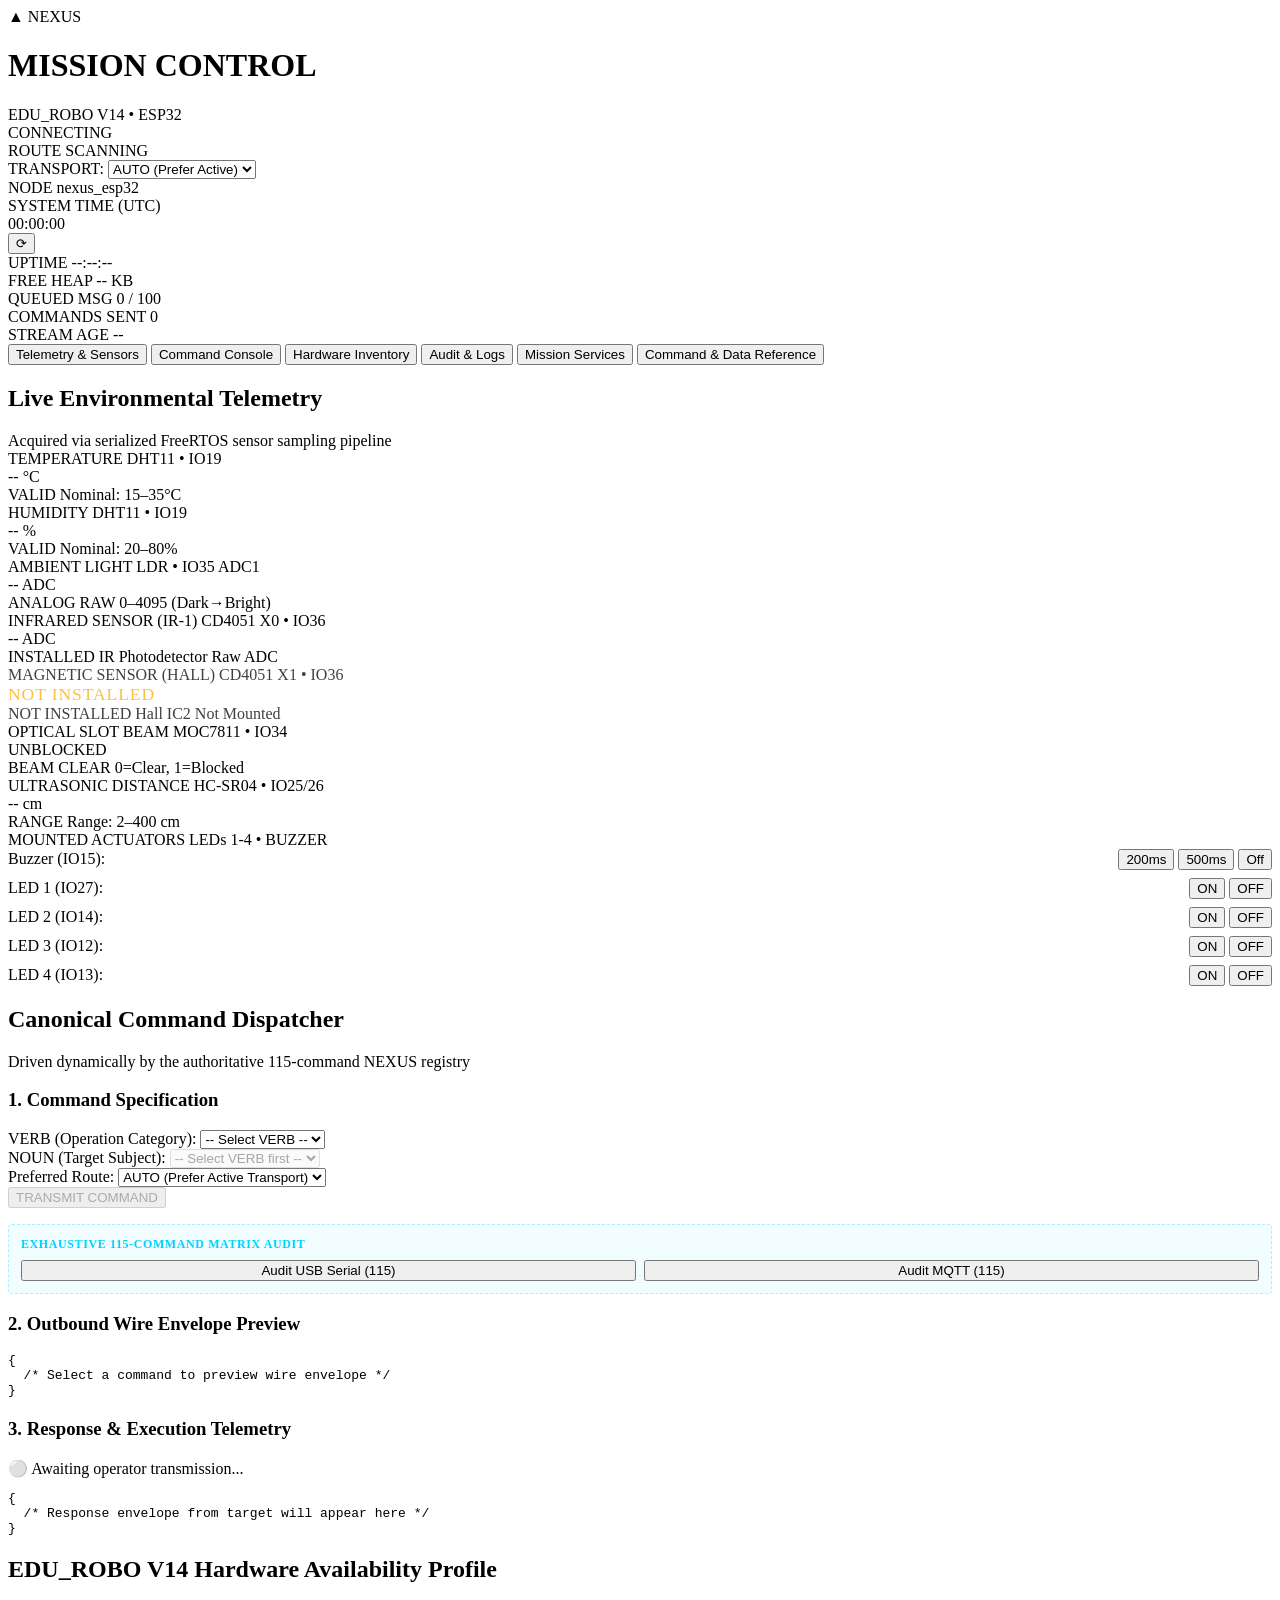
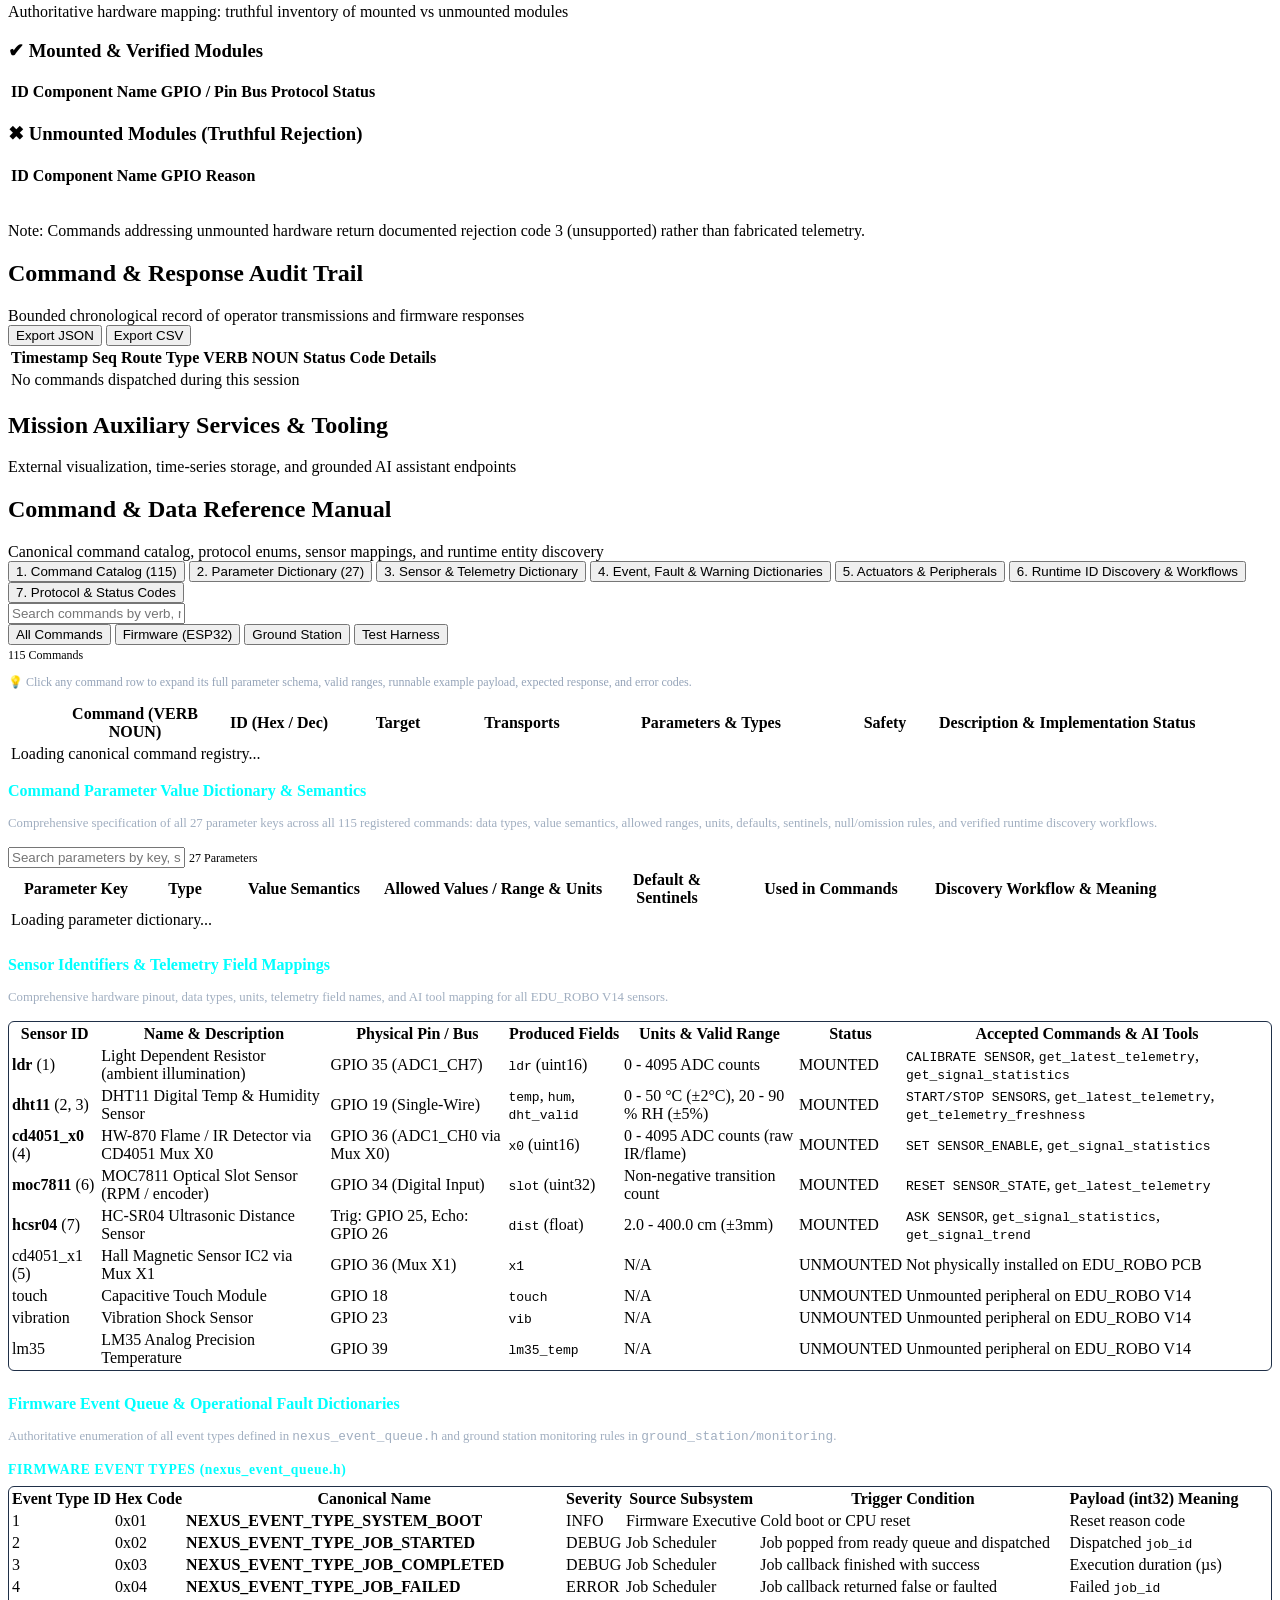
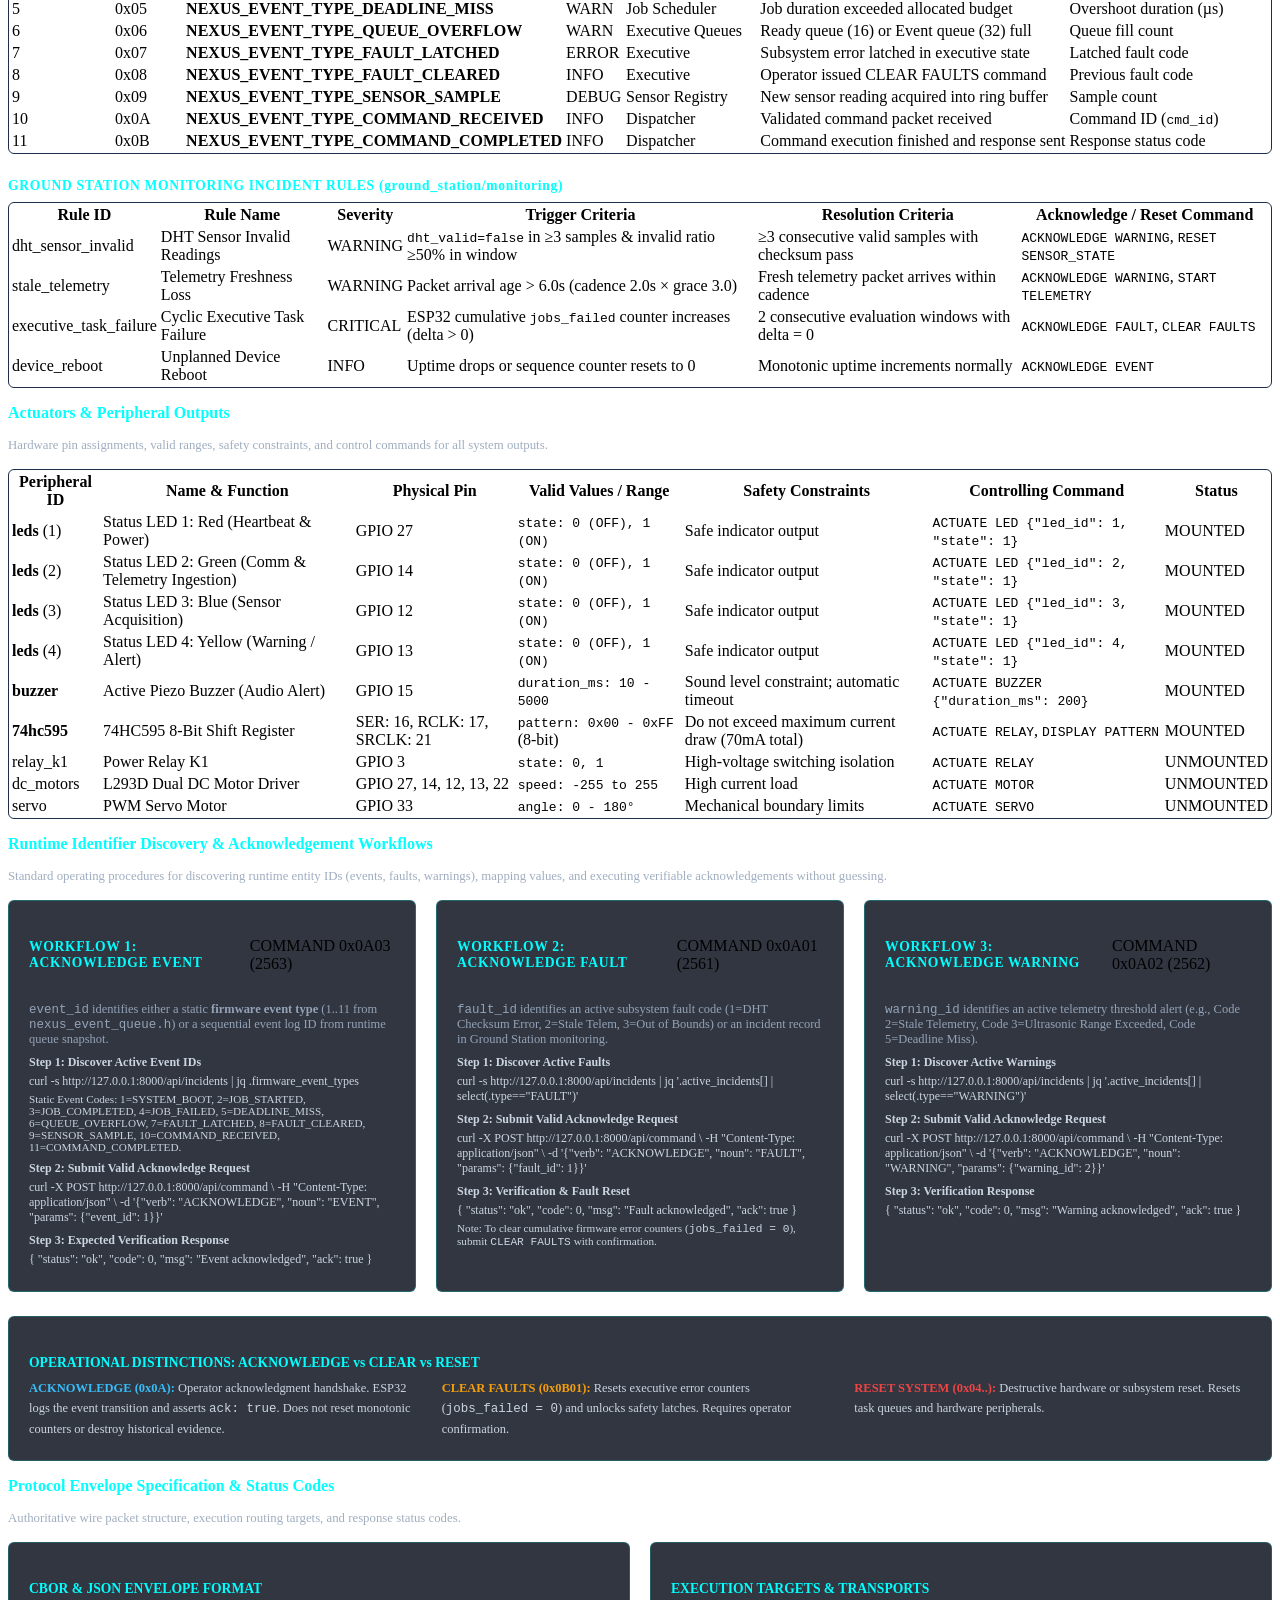
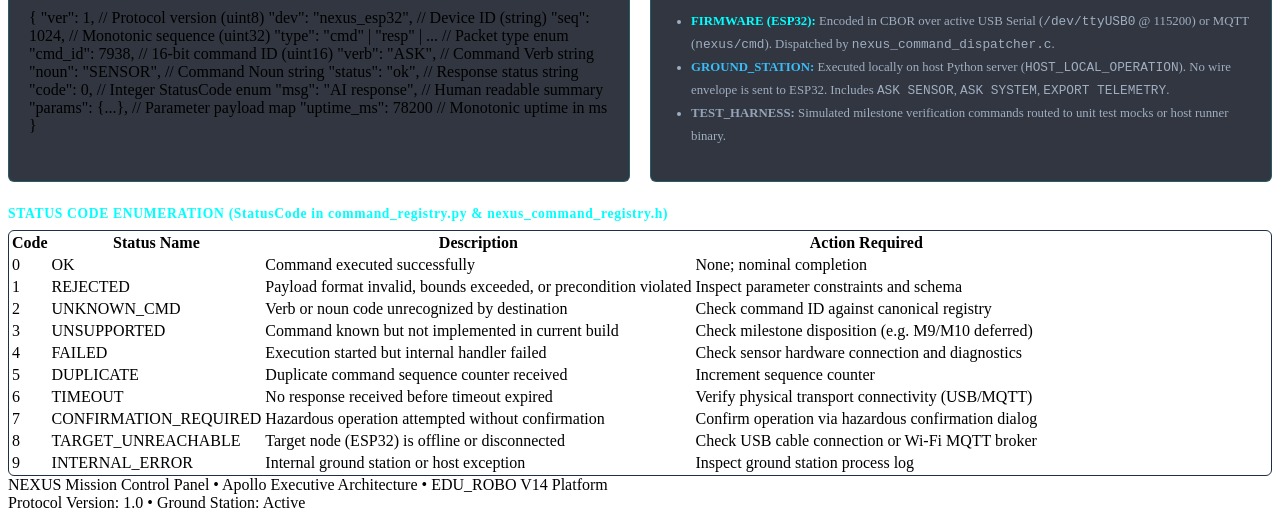
==== commit 7e36d1b0: "fix(ui): remediate Mission Control layout, interaction, and responsive defects" ====
--- a/ground_station/static/index.html
+++ b/ground_station/static/index.html
@@ -2,9 +2,10 @@
 <html lang="en">
 <head>
   <meta charset="UTF-8">
-  <meta name="viewport" content="width=device-width, initial-scale=1.0, maximum-scale=1.0, user-scalable=no">
+  <meta name="viewport" content="width=device-width, initial-scale=1.0">
   <title>NEXUS Mission Control | EDU_ROBO V14</title>
   <meta name="description" content="Apollo-inspired environmental monitoring & command control center for NEXUS EDU_ROBO V14">
+  <link rel="icon" type="image/svg+xml" href="data:image/svg+xml,%3Csvg xmlns='http://www.w3.org/2000/svg' viewBox='0 0 32 32'%3E%3Crect width='32' height='32' rx='6' fill='%230e1422'/%3E%3Cpolygon points='16,5 27,25 5,25' fill='%2300d2ff'/%3E%3C/svg%3E">
   <link rel="stylesheet" href="/styles.css">
   <link rel="preconnect" href="https://fonts.googleapis.com">
   <link rel="preconnect" href="https://fonts.gstatic.com" crossorigin>
@@ -34,9 +35,9 @@
           <span class="badge-label">ROUTE</span>
           <span class="badge-text" id="transport-text">SCANNING</span>
         </div>
-        <div class="transport-selector-badge" style="display: flex; align-items: center; gap: 0.35rem; background: rgba(0,255,255,0.06); padding: 0.2rem 0.5rem; border-radius: 4px; border: 1px solid rgba(0,255,255,0.2);">
-          <span style="font-size: 0.7rem; color: #00ffff; font-family: monospace; font-weight: bold;">TRANSPORT:</span>
-          <select id="select-global-transport" class="form-control form-control-sm" style="background: #0d131f; color: #fff; border: 1px solid #1f2f47; font-size: 0.75rem; padding: 0.15rem 0.4rem; border-radius: 3px; cursor: pointer;">
+        <div class="transport-selector-badge">
+          <label for="select-global-transport" class="transport-selector-label">TRANSPORT:</label>
+          <select id="select-global-transport" class="form-control form-control-sm transport-select" aria-label="Global Transport Route">
             <option value="auto">AUTO (Prefer Active)</option>
             <option value="serial">USB Serial</option>
             <option value="mqtt">MQTT / Wi-Fi</option>
@@ -54,7 +55,7 @@
         <div class="clock-label">SYSTEM TIME (UTC)</div>
         <div id="utc-clock" class="clock-value">00:00:00</div>
       </div>
-      <button id="refresh-all-btn" class="btn btn-icon" title="Refresh Telemetry">⟳</button>
+      <button id="refresh-all-btn" class="btn btn-icon" title="Refresh Telemetry" aria-label="Refresh Telemetry">⟳</button>
     </div>
   </header>
 
@@ -86,17 +87,17 @@
     </section>
 
     <!-- Navigation Tabs for Mobile & Desktop -->
-    <nav class="console-tabs" role="tablist">
-      <button class="tab-btn active" data-tab="tab-telemetry" role="tab" id="btn-tab-telemetry">Telemetry & Sensors</button>
-      <button class="tab-btn" data-tab="tab-command" role="tab" id="btn-tab-command">Command Console</button>
-      <button class="tab-btn" data-tab="tab-hardware" role="tab" id="btn-tab-hardware">Hardware Inventory</button>
-      <button class="tab-btn" data-tab="tab-history" role="tab" id="btn-tab-history">Audit & Logs</button>
-      <button class="tab-btn" data-tab="tab-services" role="tab" id="btn-tab-services">Mission Services</button>
-      <button class="tab-btn" data-tab="tab-reference" role="tab" id="btn-tab-reference">Command & Data Reference</button>
+    <nav class="console-tabs" role="tablist" aria-label="Mission Control Views">
+      <button class="tab-btn active" data-tab="tab-telemetry" role="tab" aria-selected="true" aria-controls="tab-telemetry" id="btn-tab-telemetry">Telemetry & Sensors</button>
+      <button class="tab-btn" data-tab="tab-command" role="tab" aria-selected="false" aria-controls="tab-command" id="btn-tab-command">Command Console</button>
+      <button class="tab-btn" data-tab="tab-hardware" role="tab" aria-selected="false" aria-controls="tab-hardware" id="btn-tab-hardware">Hardware Inventory</button>
+      <button class="tab-btn" data-tab="tab-history" role="tab" aria-selected="false" aria-controls="tab-history" id="btn-tab-history">Audit & Logs</button>
+      <button class="tab-btn" data-tab="tab-services" role="tab" aria-selected="false" aria-controls="tab-services" id="btn-tab-services">Mission Services</button>
+      <button class="tab-btn" data-tab="tab-reference" role="tab" aria-selected="false" aria-controls="tab-reference" id="btn-tab-reference">Command & Data Reference</button>
     </nav>
 
     <!-- TAB 1: Live Telemetry & Sensors -->
-    <section id="tab-telemetry" class="tab-panel active">
+    <section id="tab-telemetry" class="tab-panel active" role="tabpanel" aria-labelledby="btn-tab-telemetry">
       <div class="panel-header">
         <h2>Live Environmental Telemetry</h2>
         <span class="panel-subtitle">Acquired via serialized FreeRTOS sensor sampling pipeline</span>
@@ -276,7 +277,7 @@
     </section>
 
     <!-- TAB 2: Canonical Command Console -->
-    <section id="tab-command" class="tab-panel">
+    <section id="tab-command" class="tab-panel" role="tabpanel" aria-labelledby="btn-tab-command">
       <div class="panel-header">
         <h2>Canonical Command Dispatcher</h2>
         <span class="panel-subtitle">Driven dynamically by the authoritative 115-command NEXUS registry</span>
@@ -349,7 +350,9 @@
         <!-- Wire Preview & Execution Response Display -->
         <div class="command-preview-card">
           <h3 class="card-title">2. Outbound Wire Envelope Preview</h3>
-          <pre id="wire-preview" class="code-view json-preview">{\n  /* Select a command to preview wire envelope */\n}</pre>
+          <pre id="wire-preview" class="code-view json-preview">{
+  /* Select a command to preview wire envelope */
+}</pre>
 
           <h3 class="card-title" style="margin-top: 1.25rem;">3. Response & Execution Telemetry</h3>
           <div id="response-status-banner" class="status-banner banner-idle">
@@ -357,13 +360,15 @@
             <span id="banner-text">Awaiting operator transmission...</span>
           </div>
 
-          <pre id="response-preview" class="code-view json-response">{\n  /* Response envelope from target will appear here */\n}</pre>
+          <pre id="response-preview" class="code-view json-response">{
+  /* Response envelope from target will appear here */
+}</pre>
         </div>
       </div>
     </section>
 
     <!-- TAB 3: Hardware Inventory & Authority -->
-    <section id="tab-hardware" class="tab-panel">
+    <section id="tab-hardware" class="tab-panel" role="tabpanel" aria-labelledby="btn-tab-hardware">
       <div class="panel-header">
         <h2>EDU_ROBO V14 Hardware Availability Profile</h2>
         <span class="panel-subtitle">Authoritative hardware mapping: truthful inventory of mounted vs unmounted modules</span>
@@ -394,7 +399,6 @@
         <!-- Unmounted Hardware -->
         <div class="hardware-column">
           <h3 class="inventory-heading unmounted-heading">✖ Unmounted Modules (Truthful Rejection)</h3>
-          <p class="unmounted-notice">Commands addressing unmounted hardware return documented rejection code 3 (unsupported) rather than fabricated telemetry.</p>
           <div class="table-responsive">
             <table class="nexus-table" id="table-unmounted-hw">
               <thead>
@@ -409,16 +413,19 @@
                 <!-- Dynamically populated from /api/status -->
               </tbody>
             </table>
-          </div>
+          </div><br>
+          <p class="unmounted-notice">Note: Commands addressing unmounted hardware return documented rejection code 3 (unsupported) rather than fabricated telemetry.</p>
         </div>
       </div>
     </section>
 
     <!-- TAB 4: Audit Trail & Command History -->
-    <section id="tab-history" class="tab-panel">
-      <div class="panel-header">
-        <h2>Command & Response Audit Trail</h2>
-        <span class="panel-subtitle">Bounded chronological record of operator transmissions and firmware responses</span>
+    <section id="tab-history" class="tab-panel" role="tabpanel" aria-labelledby="btn-tab-history">
+      <div class="panel-header panel-header-row">
+        <div class="panel-header-titles">
+          <h2>Command & Response Audit Trail</h2>
+          <span class="panel-subtitle">Bounded chronological record of operator transmissions and firmware responses</span>
+        </div>
         <div class="header-actions">
           <button class="btn btn-sm btn-outline" id="btn-export-json">Export JSON</button>
           <button class="btn btn-sm btn-outline" id="btn-export-csv">Export CSV</button>
@@ -448,7 +455,7 @@
     </section>
 
     <!-- TAB 5: Mission Auxiliary Services -->
-    <section id="tab-services" class="tab-panel">
+    <section id="tab-services" class="tab-panel" role="tabpanel" aria-labelledby="btn-tab-services">
       <div class="panel-header">
         <h2>Mission Auxiliary Services & Tooling</h2>
         <span class="panel-subtitle">External visualization, time-series storage, and grounded AI assistant endpoints</span>
@@ -460,29 +467,29 @@
     </section>
 
     <!-- TAB 6: Command & Data Reference (Help) -->
-    <section id="tab-reference" class="tab-panel">
+    <section id="tab-reference" class="tab-panel" role="tabpanel" aria-labelledby="btn-tab-reference">
       <div class="panel-header">
         <h2>Command & Data Reference Manual</h2>
         <span class="panel-subtitle">Canonical command catalog, protocol enums, sensor mappings, and runtime entity discovery</span>
       </div>
 
       <!-- Reference Sub-Navigation -->
-      <div class="ref-subnav">
-        <button class="ref-subtab-btn active" data-ref-subtab="ref-panel-catalog" id="btn-subtab-catalog">1. Command Catalog (115)</button>
-        <button class="ref-subtab-btn" data-ref-subtab="ref-panel-parameters" id="btn-subtab-parameters">2. Parameter Dictionary (27)</button>
-        <button class="ref-subtab-btn" data-ref-subtab="ref-panel-sensors" id="btn-subtab-sensors">3. Sensor & Telemetry Dictionary</button>
-        <button class="ref-subtab-btn" data-ref-subtab="ref-panel-events" id="btn-subtab-events">4. Event, Fault & Warning Dictionaries</button>
-        <button class="ref-subtab-btn" data-ref-subtab="ref-panel-actuators" id="btn-subtab-actuators">5. Actuators & Peripherals</button>
-        <button class="ref-subtab-btn" data-ref-subtab="ref-panel-workflows" id="btn-subtab-workflows">6. Runtime ID Discovery & Workflows</button>
-        <button class="ref-subtab-btn" data-ref-subtab="ref-panel-protocol" id="btn-subtab-protocol">7. Protocol & Status Codes</button>
+      <div class="ref-subnav" role="tablist" aria-label="Reference Manual Sections">
+        <button class="ref-subtab-btn active" data-ref-subtab="ref-panel-catalog" role="tab" aria-selected="true" aria-controls="ref-panel-catalog" id="btn-subtab-catalog">1. Command Catalog (115)</button>
+        <button class="ref-subtab-btn" data-ref-subtab="ref-panel-parameters" role="tab" aria-selected="false" aria-controls="ref-panel-parameters" id="btn-subtab-parameters">2. Parameter Dictionary (27)</button>
+        <button class="ref-subtab-btn" data-ref-subtab="ref-panel-sensors" role="tab" aria-selected="false" aria-controls="ref-panel-sensors" id="btn-subtab-sensors">3. Sensor & Telemetry Dictionary</button>
+        <button class="ref-subtab-btn" data-ref-subtab="ref-panel-events" role="tab" aria-selected="false" aria-controls="ref-panel-events" id="btn-subtab-events">4. Event, Fault & Warning Dictionaries</button>
+        <button class="ref-subtab-btn" data-ref-subtab="ref-panel-actuators" role="tab" aria-selected="false" aria-controls="ref-panel-actuators" id="btn-subtab-actuators">5. Actuators & Peripherals</button>
+        <button class="ref-subtab-btn" data-ref-subtab="ref-panel-workflows" role="tab" aria-selected="false" aria-controls="ref-panel-workflows" id="btn-subtab-workflows">6. Runtime ID Discovery & Workflows</button>
+        <button class="ref-subtab-btn" data-ref-subtab="ref-panel-protocol" role="tab" aria-selected="false" aria-controls="ref-panel-protocol" id="btn-subtab-protocol">7. Protocol & Status Codes</button>
       </div>
 
       <!-- SUBPANEL 1: Command Catalog (115 Commands with Expandable Detail Drawers) -->
-      <div id="ref-panel-catalog" class="ref-subpanel active">
+      <div id="ref-panel-catalog" class="ref-subpanel active" role="tabpanel" aria-labelledby="btn-subtab-catalog">
         <!-- Filter / Search Bar -->
-        <div class="reference-filter-bar" style="display: flex; gap: 0.75rem; align-items: center; margin-bottom: 1rem; flex-wrap: wrap;">
-          <input type="text" id="ref-search-input" placeholder="Search commands by verb, noun, parameter, ID (hex/dec), or description..." class="form-control" style="flex: 1; min-width: 280px; background: #0d131f; color: #fff; border: 1px solid #1f2f47; padding: 0.45rem 0.75rem; border-radius: 4px; font-size: 0.8rem;">
-          <div class="ref-filter-btns" style="display: flex; gap: 0.35rem;">
+        <div class="reference-filter-bar">
+          <input type="text" id="ref-search-input" aria-label="Search commands by verb, noun, parameter, ID, or description" placeholder="Search commands by verb, noun, parameter, ID (hex/dec), or description..." class="form-control ref-search-control">
+          <div class="ref-filter-btns">
             <button class="btn btn-sm btn-outline active" data-ref-filter="all" id="ref-filter-all">All Commands</button>
             <button class="btn btn-sm btn-outline" data-ref-filter="FIRMWARE" id="ref-filter-firmware">Firmware (ESP32)</button>
             <button class="btn btn-sm btn-outline" data-ref-filter="GROUND_STATION" id="ref-filter-ground">Ground Station</button>
@@ -494,7 +501,7 @@
         <p style="font-size: 0.75rem; color: #94a3b8; margin-bottom: 0.75rem;">💡 Click any command row to expand its full parameter schema, valid ranges, runnable example payload, expected response, and error codes.</p>
 
         <!-- Reference Catalog Table -->
-        <div class="table-container" style="overflow-x: auto; max-height: 650px; border: 1px solid #1f2f47; border-radius: 6px;">
+        <div class="table-container">
           <table class="data-table" id="table-cmd-reference">
             <thead>
               <tr>
@@ -516,19 +523,19 @@
       </div>
 
       <!-- SUBPANEL 2: Parameter Dictionary (27 Parameters across 48 Instances) -->
-      <div id="ref-panel-parameters" class="ref-subpanel">
+      <div id="ref-panel-parameters" class="ref-subpanel" role="tabpanel" aria-labelledby="btn-subtab-parameters">
         <div class="panel-header" style="margin-bottom: 1rem;">
           <h3 style="color: #00ffff; font-size: 1rem;">Command Parameter Value Dictionary & Semantics</h3>
           <p style="font-size: 0.8rem; color: #a0aec0;">Comprehensive specification of all 27 parameter keys across all 115 registered commands: data types, value semantics, allowed ranges, units, defaults, sentinels, null/omission rules, and verified runtime discovery workflows.</p>
         </div>
 
         <!-- Filter / Search Bar for Parameters -->
-        <div style="display: flex; gap: 0.75rem; align-items: center; margin-bottom: 1rem; flex-wrap: wrap;">
-          <input type="text" id="param-search-input" placeholder="Search parameters by key, semantic class, unit, or command..." class="form-control" style="flex: 1; min-width: 280px; background: #0d131f; color: #fff; border: 1px solid #1f2f47; padding: 0.45rem 0.75rem; border-radius: 4px; font-size: 0.8rem;">
+        <div class="reference-filter-bar">
+          <input type="text" id="param-search-input" aria-label="Search parameters by key, semantic class, unit, or command" placeholder="Search parameters by key, semantic class, unit, or command..." class="form-control ref-search-control">
           <span id="param-count-badge" class="badge badge-device" style="font-size: 0.75rem;">27 Parameters</span>
         </div>
 
-        <div class="table-container" style="overflow-x: auto; max-height: 650px; border: 1px solid #1f2f47; border-radius: 6px; margin-bottom: 1.5rem;">
+        <div class="table-container" style="margin-bottom: 1.5rem;">
           <table class="data-table" id="table-param-dictionary">
             <thead>
               <tr>
@@ -548,8 +555,8 @@
         </div>
       </div>
 
-      <!-- SUBPANEL 2: Sensor & Telemetry Dictionary -->
-      <div id="ref-panel-sensors" class="ref-subpanel">
+      <!-- SUBPANEL 3: Sensor & Telemetry Dictionary -->
+      <div id="ref-panel-sensors" class="ref-subpanel" role="tabpanel" aria-labelledby="btn-subtab-sensors">
         <div class="panel-header" style="margin-bottom: 1rem;">
           <h3 style="color: #00ffff; font-size: 1rem;">Sensor Identifiers & Telemetry Field Mappings</h3>
           <p style="font-size: 0.8rem; color: #a0aec0;">Comprehensive hardware pinout, data types, units, telemetry field names, and AI tool mapping for all EDU_ROBO V14 sensors.</p>
@@ -655,8 +662,8 @@
         </div>
       </div>
 
-      <!-- SUBPANEL 3: Event, Fault & Warning Dictionaries -->
-      <div id="ref-panel-events" class="ref-subpanel">
+      <!-- SUBPANEL 4: Event, Fault & Warning Dictionaries -->
+      <div id="ref-panel-events" class="ref-subpanel" role="tabpanel" aria-labelledby="btn-subtab-events">
         <div class="panel-header" style="margin-bottom: 1rem;">
           <h3 style="color: #00ffff; font-size: 1rem;">Firmware Event Queue & Operational Fault Dictionaries</h3>
           <p style="font-size: 0.8rem; color: #a0aec0;">Authoritative enumeration of all event types defined in <code>nexus_event_queue.h</code> and ground station monitoring rules in <code>ground_station/monitoring</code>.</p>
@@ -743,8 +750,8 @@
         </div>
       </div>
 
-      <!-- SUBPANEL 4: Actuators & Peripherals -->
-      <div id="ref-panel-actuators" class="ref-subpanel">
+      <!-- SUBPANEL 5: Actuators & Peripherals -->
+      <div id="ref-panel-actuators" class="ref-subpanel" role="tabpanel" aria-labelledby="btn-subtab-actuators">
         <div class="panel-header" style="margin-bottom: 1rem;">
           <h3 style="color: #00ffff; font-size: 1rem;">Actuators & Peripheral Outputs</h3>
           <p style="font-size: 0.8rem; color: #a0aec0;">Hardware pin assignments, valid ranges, safety constraints, and control commands for all system outputs.</p>
@@ -851,7 +858,7 @@
       </div>
 
       <!-- SUBPANEL 6: Runtime ID Discovery Workflows -->
-      <div id="ref-panel-workflows" class="ref-subpanel">
+      <div id="ref-panel-workflows" class="ref-subpanel" role="tabpanel" aria-labelledby="btn-subtab-workflows">
         <div class="panel-header" style="margin-bottom: 1rem;">
           <h3 style="color: #00ffff; font-size: 1rem;">Runtime Identifier Discovery & Acknowledgement Workflows</h3>
           <p style="font-size: 0.8rem; color: #a0aec0;">Standard operating procedures for discovering runtime entity IDs (events, faults, warnings), mapping values, and executing verifiable acknowledgements without guessing.</p>
@@ -946,8 +953,8 @@
         </div>
       </div>
 
-      <!-- SUBPANEL 6: Protocol & Status Codes -->
-      <div id="ref-panel-protocol" class="ref-subpanel">
+      <!-- SUBPANEL 7: Protocol & Status Codes -->
+      <div id="ref-panel-protocol" class="ref-subpanel" role="tabpanel" aria-labelledby="btn-subtab-protocol">
         <div class="panel-header" style="margin-bottom: 1rem;">
           <h3 style="color: #00ffff; font-size: 1rem;">Protocol Envelope Specification & Status Codes</h3>
           <p style="font-size: 0.8rem; color: #a0aec0;">Authoritative wire packet structure, execution routing targets, and response status codes.</p>
@@ -1013,11 +1020,11 @@
   </main>
 
   <!-- Hazardous Operation Confirmation Modal -->
-  <div id="confirmation-modal" class="modal-overlay" style="display: none;">
+  <div id="confirmation-modal" class="modal-overlay" role="dialog" aria-modal="true" aria-labelledby="modal-title" style="display: none;">
     <div class="modal-card">
       <div class="modal-head">
         <span class="modal-warn-icon">⚠️</span>
-        <h3 class="modal-title">Hazardous Operation Confirmation</h3>
+        <h3 class="modal-title" id="modal-title">Hazardous Operation Confirmation</h3>
       </div>
       <div class="modal-body">
         <p id="modal-warning-text">This command modifies executive state, flushes history, or resets fault counters.</p>
